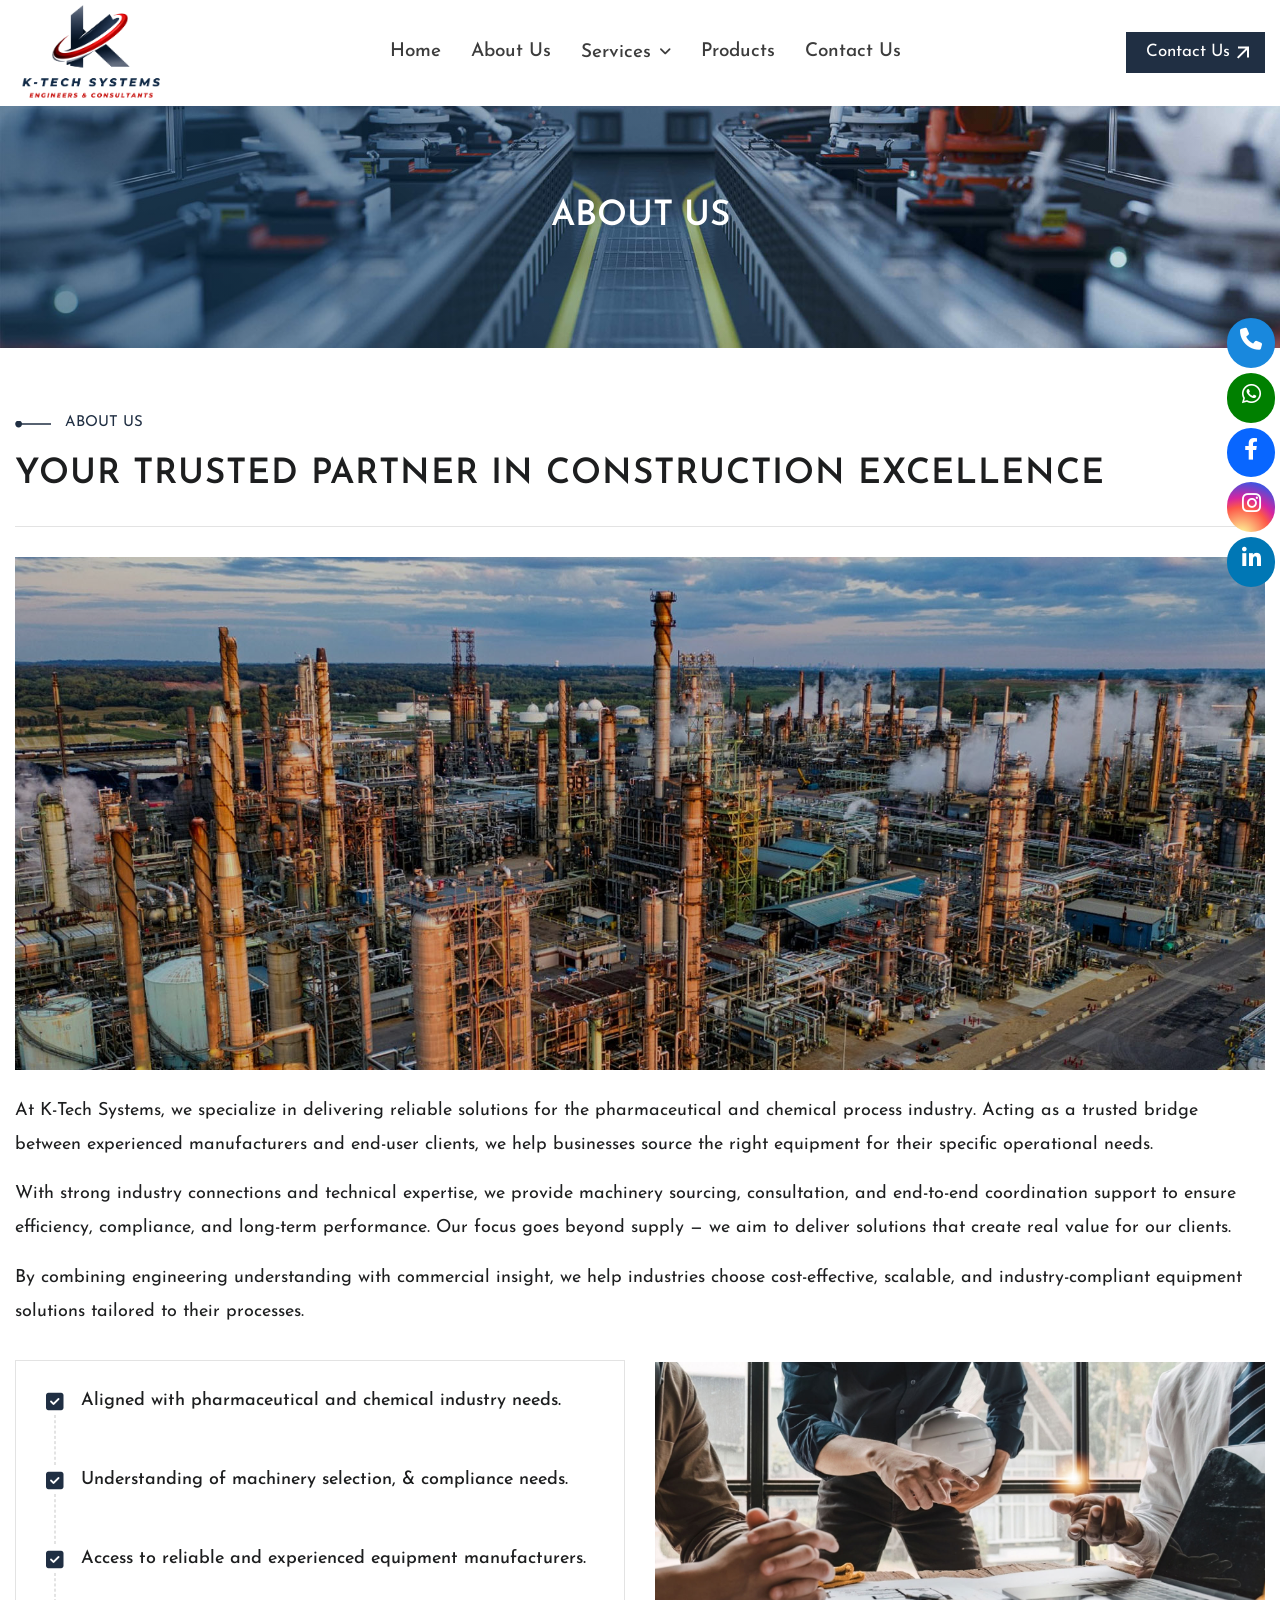
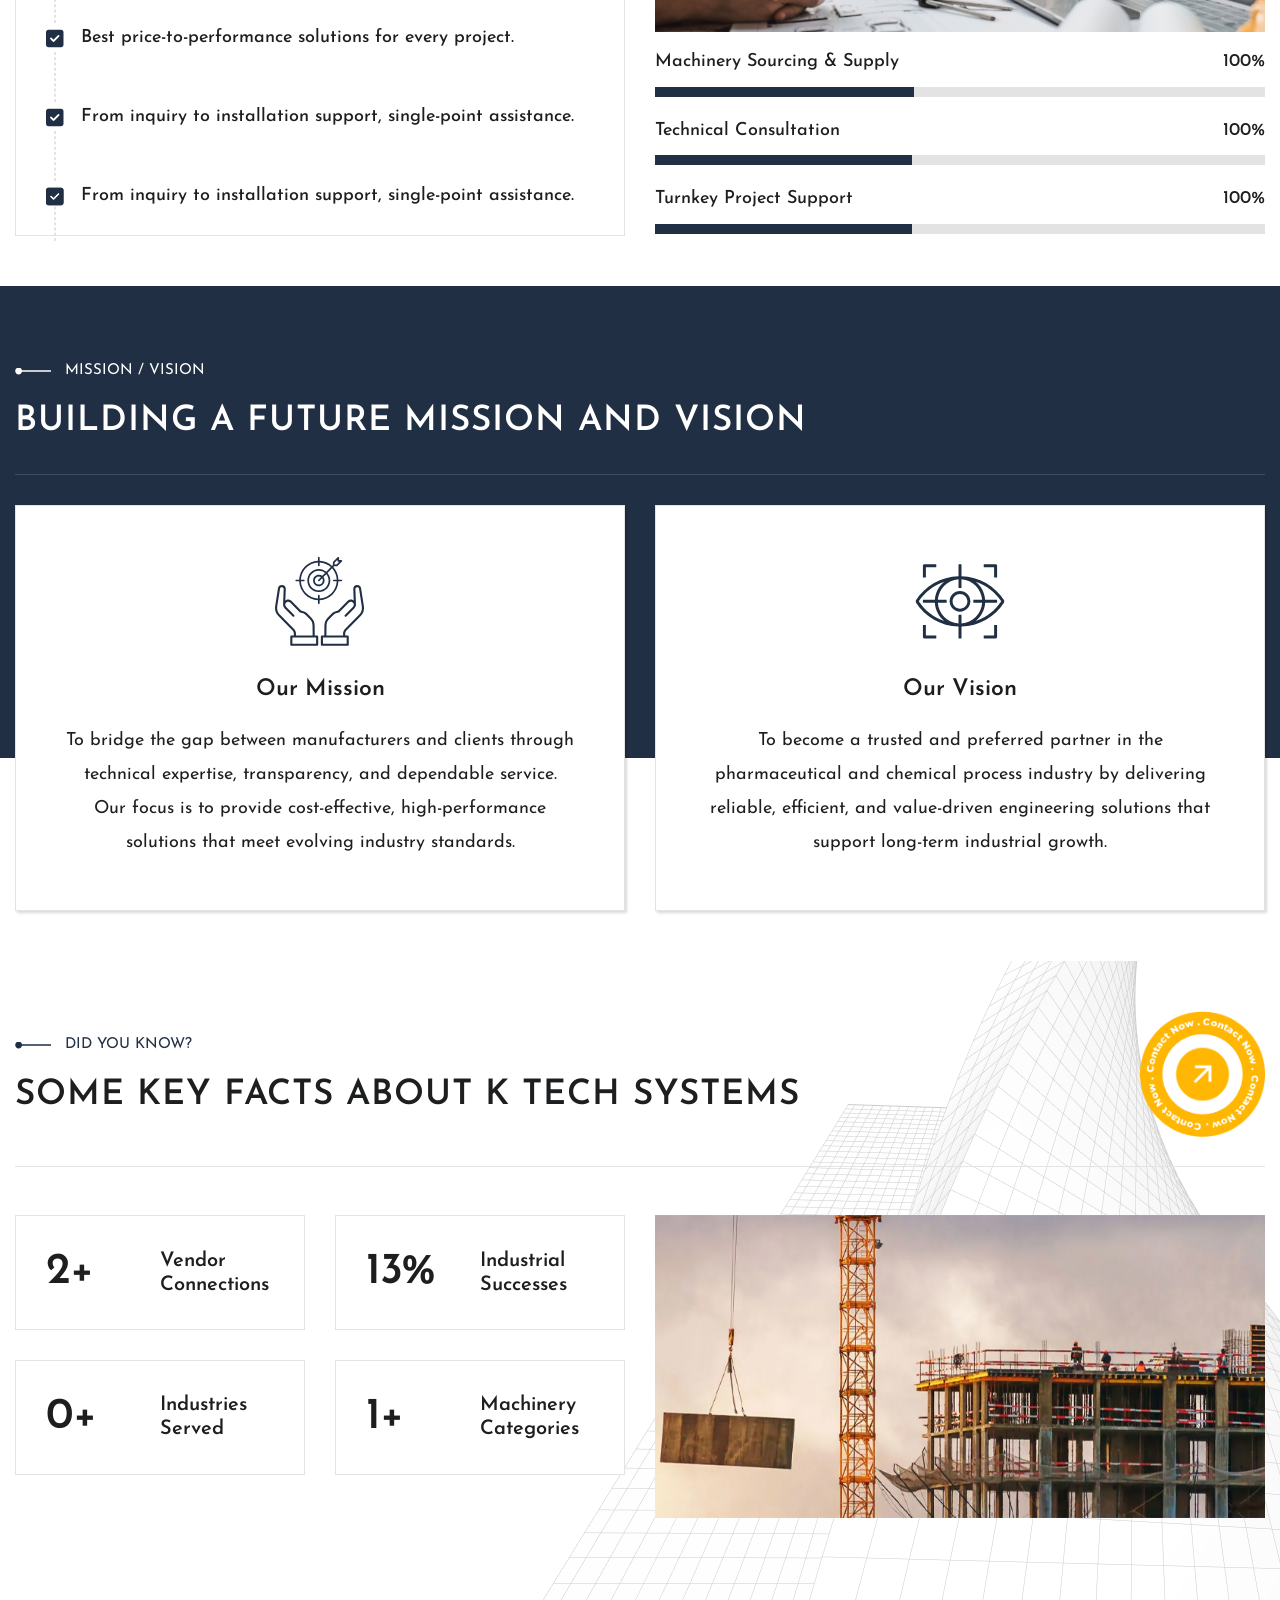
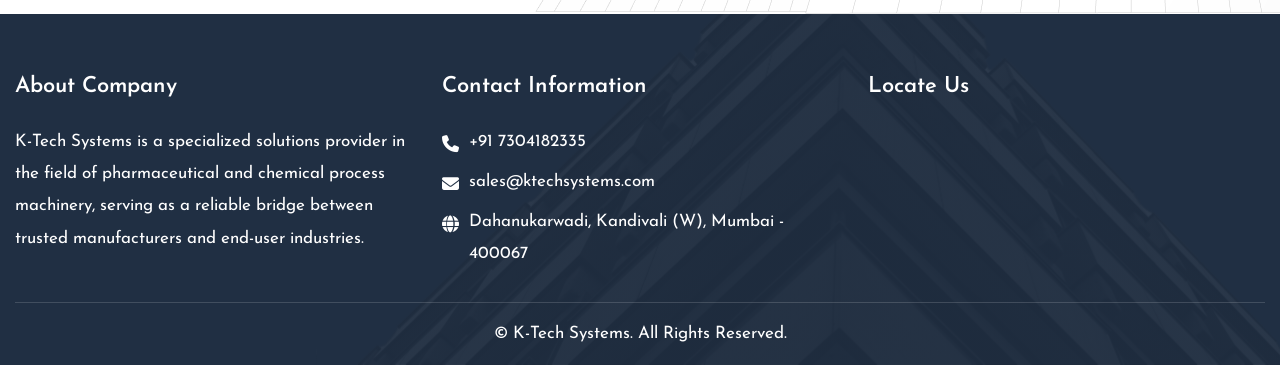
==== about.html @ 429be3d0 "first commit" ====
<!DOCTYPE html>
<html lang="en">

<head>
    <!-- Meta -->
    <meta charset="utf-8">
    <meta http-equiv="X-UA-Compatible" content="IE=edge">
    <meta name="viewport" content="width=device-width, initial-scale=1.0">
    <meta name="description" content="">
    <meta name="keywords" content="">
    <meta name="author" content="Awaiken">
    <!-- Page Title -->
    <title>About - K Tech Systems</title>
    <!-- Favicon Icon -->
    <link rel="shortcut icon" type="image/x-icon" href="images/favicon.png">
    <!-- Google Fonts Css-->
    <link rel="preconnect" href="https://fonts.googleapis.com/">
    <link rel="preconnect" href="https://fonts.gstatic.com/" crossorigin>
    <link
        href="https://fonts.googleapis.com/css2?family=Montserrat:ital,wght@0,100..900;1,100..900&amp;family=Unbounded:wght@200..900&amp;display=swap"
        rel="stylesheet">
    <!-- Bootstrap Css -->
    <link href="css/bootstrap.min.css" rel="stylesheet" media="screen">
    <!-- SlickNav Css -->
    <link href="css/slicknav.min.css" rel="stylesheet">
    <!-- Swiper Css -->
    <link rel="stylesheet" href="css/swiper-bundle.min.css">
    <!-- Font Awesome Icon Css-->
    <link href="css/all.css" rel="stylesheet" media="screen">
    <!-- Animated Css -->
    <link href="css/animate.css" rel="stylesheet">
    <!-- Magnific Popup Core Css File -->
    <link rel="stylesheet" href="css/magnific-popup.css">
    <!-- Mouse Cursor Css File -->
    <link rel="stylesheet" href="css/mousecursor.css">
    <!-- Main Custom Css -->
    <link href="css/custom.css" rel="stylesheet" media="screen">
</head>

<body>



    <!-- Header Start -->
    <header class="main-header">
        <div class="header-sticky">
            <nav class="navbar navbar-expand-lg">
                <div class="container">
                    <!-- Logo Start -->
                    <a class="navbar-brand" href="index.html">
                        <img src="images/logo.png" alt="Logo">
                    </a>
                    <!-- Logo End -->

                    <!-- Main Menu Start -->
                    <div class="collapse navbar-collapse main-menu">
                        <div class="nav-menu-wrapper">
                            <ul class="navbar-nav mr-auto" id="menu">
                                <li class="nav-item "><a class="nav-link" href="index.html">Home</a></li>
                                <li class="nav-item"><a class="nav-link" href="about.html">About Us</a></li>
                                <li class="nav-item submenu"><a class="nav-link" href="#">Services</a>
                                    <ul>
                                        



                                        <li class="nav-item"><a class="nav-link"
                                                href="machinery-sourcing-supply.html">Machinery Sourcing & Supply</a>
                                        </li>
                                        <li class="nav-item"><a class="nav-link"
                                                href="technical-consultant.html">Technical
                                                Consultation</a></li>
                                        <li class="nav-item"><a class="nav-link" href="vendor-coordination.html">Vendor
                                                Coordination</a></li>
                                        <li class="nav-item"><a class="nav-link"
                                                href="turnkey-project-support.html">Turnkey
                                                Project Support</a></li>
                                        <li class="nav-item"><a class="nav-link"
                                                href="after-sales-support.html">After-Sales Support Coordination</a>
                                        </li>
                                        <li class="nav-item"><a class="nav-link"
                                                href="customised-solutions.html">Customized Solutions</a></li>
                                        
                                    

                                    </ul>
                                </li>
                                <li class="nav-item"><a class="nav-link" href="products.html">Products</a></li>
                              
                                <li class="nav-item"><a class="nav-link" href="contact.html">Contact Us</a></li>
                            </ul>
                        </div>
                        <!-- Let’s Start Button Start -->
                        <div class="header-btn d-inline-flex">
                            <a href="contact.html" class="btn-default">contact us</a>
                        </div>
                        <!-- Let’s Start Button End -->
                    </div>
                    <!-- Main Menu End -->
                    <div class="navbar-toggle"></div>
                </div>
            </nav>
            <div class="responsive-menu"></div>
        </div>
    </header>
    <!-- Header End -->

    <!-- Page Header Start -->
    <div class="page-header">
        <div class="container">
            <div class="row">
                <div class="col-lg-12">
                    <!-- Page Header Box Start -->
                    <div class="page-header-box">
                        <h1 class="" data-cursor="-opaque">About Us</h1>

                    </div>
                    <!-- Page Header Box End -->
                </div>
            </div>
        </div>
    </div>
    <!-- Page Header End -->

    <!-- About Us Section Start -->
    <div class="about-us page-about-us">
        <div class="container">
            <div class="row section-row align-items-center">
                <div class="col-lg-12">
                    <!-- Section Title Start -->
                    <div class="section-title">
                        <h3 class="wow fadeInUp">about us</h3>
                        <h2 class="" data-cursor="-opaque">Your Trusted Partner in Construction
                            Excellence</h2>
                    </div>
                    <!-- Section Title End -->
                </div>
            </div>

            <div class="row">
                <div class="col-lg-12">
                    <!-- About Video Image Start -->
                    <div class="about-video-image">
                        <!-- Video Image Start -->
                        <div class="video-image">
                            <a href="" class="popup-video">
                                <figure class="image-anime">
                                    <img src="images/about-page-bg.jpg" alt="">
                                </figure>
                            </a>
                        </div>
                        <!-- Video Image End -->



                    </div>
                    <!-- About Video Image End -->
                </div>
                <div class="col-lg-12">
                    <!-- About Content Start -->
                    <div class="about-content wow fadeInUp pt-4" data-wow-delay="0.25s">
                        <p> At K-Tech Systems, we specialize in delivering reliable solutions for the pharmaceutical and
                            chemical process industry. Acting as a trusted bridge between experienced manufacturers and
                            end-user clients, we help businesses source the right equipment for their specific
                            operational needs.</p>

                        <p> With strong industry connections and technical expertise, we provide machinery sourcing,
                            consultation, and end-to-end coordination support to ensure efficiency, compliance, and
                            long-term performance. Our focus goes beyond supply — we aim to deliver solutions that
                            create real value for our clients. </p>

                        <p>By combining engineering understanding with commercial insight, we help industries choose
                            cost-effective, scalable, and industry-compliant equipment solutions tailored to their
                            processes. </p>
                    </div>
                    <!-- About Content End -->
                </div>


                <div class="col-lg-12 pt-3">

                    <!-- Team Member History Start -->
                    <div class="team-member-history">
                        <div class="row align-items-center">


                            <div class="col-lg-6">
                                <!-- Member History List Start -->
                                <div class="member-history-list wow fadeInUp">
                                    <ul>
                                        <li><span> Aligned with pharmaceutical and chemical industry needs.</li>
                                        <li><span> Understanding of machinery selection, & compliance needs.</li>
                                        <li><span> Access to reliable and experienced equipment manufacturers.</li>
                                        <li><span> Best price-to-performance solutions for every project.</li>
                                        <li><span> From inquiry to installation support, single-point assistance.</li>
                                        <li><span> <li><span> From inquiry to installation support, single-point assistance.</li></li>
                                    </ul>
                                </div>
                                <!-- Member History List End -->
                            </div>

                            <div class="col-lg-6">
                                <!-- Team Membar Skills Start -->
                                <div class="team-member-skills">

                                    <div class="imgcons mb-3">
                                        <img src="images/about-1.jpg" class="img-fluid">
                                    </div>
                                    <!-- Membar Skills Detail Start -->


                                    <!-- Skills Progress Bar Start -->
                                    <div class="skills-progress-bar">
                                        <!-- Skill Item Start -->
                                        <div class="skillbar" data-percent="100%">
                                            <div class="skill-data">
                                                <div class="skill-title">Machinery Sourcing & Supply</div>
                                                <div class="skill-no">100%</div>
                                            </div>
                                            <div class="skill-progress">
                                                <div class="count-bar"></div>
                                            </div>
                                        </div>
                                        <!-- Skill Item End -->
                                    </div>
                                    <!-- Skills Progress Bar End -->

                                    <!-- Skills Progress Bar Start -->
                                    <div class="skills-progress-bar">
                                        <!-- Skill Item Start -->
                                        <div class="skillbar" data-percent="100%">
                                            <div class="skill-data">
                                                <div class="skill-title">Technical Consultation</div>
                                                <div class="skill-no">100%</div>
                                            </div>
                                            <div class="skill-progress">
                                                <div class="count-bar"></div>
                                            </div>
                                        </div>
                                        <!-- Skill Item End -->
                                    </div>
                                    <!-- Skills Progress Bar End -->

                                    <!-- Skills Progress Bar Start -->
                                    <div class="skills-progress-bar">
                                        <!-- Skill Item Start -->
                                        <div class="skillbar" data-percent="100%">
                                            <div class="skill-data">
                                                <div class="skill-title">Turnkey Project Support</div>
                                                <div class="skill-no">100%</div>
                                            </div>
                                            <div class="skill-progress">
                                                <div class="count-bar"></div>
                                            </div>
                                        </div>
                                        <!-- Skill Item End -->
                                    </div>
                                    <!-- Skills Progress Bar End -->
                                </div>
                                <!-- Team Membar Skills Start -->
                            </div>
                        </div>
                    </div>
                    <!-- Team Member History End -->
                </div>


            </div>
        </div>
    </div>
    <!-- About Us Section End -->



    <!-- Mission Vision Start -->
    <div class="mission-vission">
        <div class="container">
            <div class="row section-row align-items-center">
                <div class="col-lg-12">
                    <!-- Section Title Start -->
                    <div class="section-title">
                        <h3 class="wow fadeInUp">mission / vision</h3>
                        <h2 class="text-white" data-cursor="-opaque">Building a Future Mission and Vision</h2>
                    </div>
                    <!-- Section Title End -->
                </div>

                
            </div>

            <div class="row">
                <div class="col-md-6">
                    <!-- Mission Vission Item Start -->
                    <div class="mission-vission-item wow fadeInUp">
                        <!-- Icon box Start -->
                        <div class="icon-box">
                            <img src="images/icon-mission-vision-1.svg" alt="">
                        </div>
                        <!-- Icon box End -->

                        <!-- Mission Vission Content Start -->
                        <div class="mission-vision-content">
                            <h3>our mission</h3>
                            <p>To bridge the gap between manufacturers and clients through technical expertise, transparency, and dependable service.
Our focus is to provide cost-effective, high-performance solutions that meet evolving industry standards.</p>
                        </div>
                        <!-- Mission Vission Content End -->
                    </div>
                    <!-- Mission Vission Item End -->
                </div>

                <div class="col-md-6">
                    <!-- Mission Vission Item Start -->
                    <div class="mission-vission-item wow fadeInUp" data-wow-delay="0.25s">
                        <!-- Icon box Start -->
                        <div class="icon-box">
                            <img src="images/icon-mission-vision-2.svg" alt="">
                        </div>
                        <!-- Icon box End -->

                        <!-- Mission Vission Content Start -->
                        <div class="mission-vision-content">
                            <h3>our vision</h3>
                            <p>To become a trusted and preferred partner in the pharmaceutical and chemical process industry by delivering reliable, efficient, and value-driven engineering solutions that support long-term industrial growth.</p>
                        </div>
                        <!-- Mission Vission Content End -->
                    </div>
                    <!-- Mission Vission Item End -->
                </div>
            </div>
        </div>
    </div>
    <!-- Mission Vision End -->

    <!-- Industry Archivement Section Start -->
    <div class="industry-archivement about-industry-archivement">
        <div class="container">
            <div class="row section-row align-items-center">
                <div class="col-lg-9">
                    <!-- Section Title Start -->
                    <div class="section-title">
                        <h3 class="wow fadeInUp">did you know?</h3>
                        <h2 class="" data-cursor="-opaque">Some Key Facts about K Tech Systems</h2>
                    </div>
                    <!-- Section Title End -->
                </div>

                <div class="col-lg-3">
                    <!-- Industry Contact Circle Start -->
                    <div class="industry-contact-circle">
                        <img src="images/industry-contact-circle-img.png" alt="">
                    </div>
                    <!-- Industry Contact Circle End -->
                </div>
            </div>

            <div class="row mt-5">
                <div class="col-lg-6">
                    <!-- Industry Archivement Box Start -->
                    <div class="industry-archivement-box">
                        <!-- Industry Archivement Item Start -->
                        <div class="industry-archivement-item">
                            <!-- Industry Item Heading Start -->
                            <div class="industry-item-heading">
                                <div class="industry-item-no">
                                    <p>01.</p>
                                </div>
                                <div class="industry-item-title">
                                    <p>Award-Winning Residential</p>
                                </div>
                            </div>
                            <!-- Industry Item Heading End -->

                            <!-- Industry Item Body Start -->
                            <div class="industry-item-body">
                                <div class="industry-item-counter">
                                    <h2><span class="counter">20</span>+</h2>
                                </div>
                                <div class="industry-counter-content">
                                    <h3>Vendor Connections</h3>
                                </div>
                            </div>
                            <!-- Industry Item Body End -->
                        </div>
                        <!-- Industry Archivement Item End -->

                        <!-- Industry Archivement Item Start -->
                        <div class="industry-archivement-item">
                            <!-- Industry Item Heading Start -->
                            <div class="industry-item-heading">
                                <div class="industry-item-no">
                                    <p>02.</p>
                                </div>
                                <div class="industry-item-title">
                                    <p>retail destinations</p>
                                </div>
                            </div>
                            <!-- Industry Item Heading End -->

                            <!-- Industry Item Body Start -->
                            <div class="industry-item-body">
                                <div class="industry-item-counter">
                                    <h2><span class="counter">100</span>%</h2>
                                </div>
                                <div class="industry-counter-content">
                                    <h3>Industrial successes</h3>
                                </div>
                            </div>
                            <!-- Industry Item Body End -->
                        </div>
                        <!-- Industry Archivement Item End -->

                        <!-- Industry Archivement Item Start -->
                        <div class="industry-archivement-item">
                            <!-- Industry Item Heading Start -->
                            <div class="industry-item-heading">
                                <div class="industry-item-no">
                                    <p>03.</p>
                                </div>
                                <div class="industry-item-title">
                                    <p>historic building restorations</p>
                                </div>
                            </div>
                            <!-- Industry Item Heading End -->

                            <!-- Industry Item Body Start -->
                            <div class="industry-item-body">
                                <div class="industry-item-counter">
                                    <h2><span class="counter">5</span>+</h2>
                                </div>
                                <div class="industry-counter-content">
                                    <h3>Industries Served</h3>
                                </div>
                            </div>
                            <!-- Industry Item Body End -->
                        </div>
                        <!-- Industry Archivement Item End -->

                        <!-- Industry Archivement Item Start -->
                        <div class="industry-archivement-item">
                            <!-- Industry Item Heading Start -->
                            <div class="industry-item-heading">
                                <div class="industry-item-no">
                                    <p>04.</p>
                                </div>
                                <div class="industry-item-title">
                                    <p>green building projects</p>
                                </div>
                            </div>
                            <!-- Industry Item Heading End -->

                            <!-- Industry Item Body Start -->
                            <div class="industry-item-body">
                                <div class="industry-item-counter">
                                    <h2><span class="counter">10</span>+</h2>
                                </div>
                                <div class="industry-counter-content">
                                    <h3>Machinery Categories</h3>
                                </div>
                            </div>
                            <!-- Industry Item Body End -->
                        </div>
                        <!-- Industry Archivement Item End -->
                    </div>
                    <!-- Industry Archivement Box End -->
                </div>
                <div class="col-lg-6">
                    <div class="imgcons mb-3">
                        <img src="images/about-3.jpg" class="img-fluid">
                    </div>
                </div>
            </div>
        </div>
    </div>
    <!-- Industry Archivement Section End -->





    <!-- Footer Start -->
    <footer class="main-footer">


        <div class="container">
            <div class="row ">
                <div class="col-lg-4 col-md-6 ">
                    <!-- About Footer Start -->
                    <div class="about-footer footer-links">
                        <!-- Footer Logo Start -->
                        <h3>About Company</h3>

                        <p>
                            K-Tech Systems is a specialized solutions provider in the field of pharmaceutical and
                            chemical process machinery, serving as a reliable bridge between trusted manufacturers and
                            end-user industries.
                        </p>
                        <!-- Footer Logo End -->
                    </div>
                    <!-- About Footer End -->
                </div>




                <div class="col-lg-4 col-md-6 ">
                    <!-- Footer Links Start -->
                    <div class="footer-links footer-contact-info">
                        <h3>Contact Information</h3>
                        <div class="foot-div">
                            <i class="fa-solid fa-phone"></i>

                            <a href="tel: +91 7304182335">
                                <p>+91 7304182335</p>
                            </a>
                        </div>
                        <div class="foot-div">
                            <i class="fa-solid fa-envelope"></i>
                            <a href="mailto:sales@ktechsystems.com">
                                <p>sales@ktechsystems.com</p>
                            </a>

                        </div>
                        <div class="foot-div">
                            <i class="fa-solid fa-globe"></i>
                            <p>Dahanukarwadi, Kandivali (W), Mumbai - 400067 </p>
                        </div>




                    </div>
                    <!-- Footer Links End -->
                </div>
                <div class="col-lg-4 col-md-6 ">
                    <!-- Footer Links Start -->
                    <div class="footer-links">
                        <h3>Locate Us</h3>
                        <iframe
                            src="https://www.google.com/maps/embed?pb=!1m18!1m12!1m3!1d7535.493779055346!2d72.8340817421407!3d19.206254428100983!2m3!1f0!2f0!3f0!3m2!1i1024!2i768!4f13.1!3m3!1m2!1s0x3be7b6cf71461807%3A0xe20089e9211d8161!2sKandivali%2C%20Dahanukar%20Wadi%2C%20Kandivali%20West%2C%20Mumbai%2C%20Maharashtra%20400067!5e0!3m2!1sen!2sin!4v1774791812235!5m2!1sen!2sin"
                            width="100%" height="120" style="border:0;" allowfullscreen="" loading="lazy"
                            referrerpolicy="no-referrer-when-downgrade"></iframe>
                    </div>
                    <!-- Footer Links End -->
                </div>

            </div>

            <!-- Footer Copyright Section Start -->
            <div class="footer-copyright">
                <div class="row align-items-center justify-content-center text-center">
                    <div class="col-lg-12 col-md-12">
                        <!-- Footer Copyright Start -->
                        <div class="footer-copyright-text">
                            <p>© K-Tech Systems. All Rights Reserved.</p>
                        </div>
                        <!-- Footer Copyright End -->
                    </div>


                </div>
            </div>
            <!-- Footer Copyright Section End -->
        </div>
    </footer>
    <!-- Footer End -->

    <ul class="social">
        <li><a href="tel:7304182335" title="Call Now" target="_blank"><i class="fa fa-phone"></i></a></li>
        <li><a href="https://wa.me/+917304182335?text=I'm%20interested%20in%20your" title="WhatsApp" target="_blank"><i
                    class="fa-brands fa-whatsapp"></i></a></li>
        <li><a href="" title="Facebook" target="_blank"><i class="fa-brands fa-facebook-f"></i></li>
        <li><a href="" title="Instagram" target="_blank"><i class="fa-brands fa-instagram"></i></a></li>
        <li><a href="" title="Linkedin" target="_blank"><i class="fa-brands fa-linkedin-in"></i></a></li>
    </ul>

    <!-- Jquery Library File -->
    <script src="js/jquery-3.7.1.min.js"></script>
    <!-- Bootstrap js file -->
    <script src="js/bootstrap.min.js"></script>
    <!-- Validator js file -->
    <script src="js/validator.min.js"></script>
    <!-- SlickNav js file -->
    <script src="js/jquery.slicknav.js"></script>
    <!-- Swiper js file -->
    <script src="js/swiper-bundle.min.js"></script>
    <!-- Counter js file -->
    <script src="js/jquery.waypoints.min.js"></script>
    <script src="js/jquery.counterup.min.js"></script>
    <!-- Magnific js file -->
    <script src="js/jquery.magnific-popup.min.js"></script>
    <!-- SmoothScroll -->
    <script src="js/SmoothScroll.js"></script>
    <!-- Parallax js -->
    <script src="js/parallaxie.js"></script>
    <!-- MagicCursor js file -->
    <script src="js/gsap.min.js"></script>
    <script src="js/magiccursor.js"></script>
    <!-- Text Effect js file -->
    <script src="js/SplitText.js"></script>
    <script src="js/ScrollTrigger.min.js"></script>
    <!-- YTPlayer js File -->
    <script src="js/jquery.mb.YTPlayer.min.js"></script>
    <!-- Wow js file -->
    <script src="js/wow.js"></script>
    <!-- Main Custom js file -->
    <script src="js/function.js"></script>
</body>

</html>
---- css/mousecursor.css ----
/*! normalize.css v7.0.0 | MIT License | github.com/necolas/normalize.css */
.cb-cursor {
	position: fixed;
	top: 0;
	left: 0;
	z-index: 150;
	contain: layout style size;
	pointer-events: none;
	will-change: transform;
	-webkit-transition: opacity 0.3s, color 0.4s;
	-o-transition: opacity 0.3s, color 0.4s;
	-moz-transition: opacity 0.3s, color 0.4s;
	transition: opacity 0.3s, color 0.4s;
}

.cb-cursor:before {
	content: "";
	position: absolute;
	top: -24px;
	left: -24px;
	display: block;
	width: 48px;
	height: 48px;
	-webkit-transform: scale(0);
	-moz-transform: scale(0);
	-ms-transform: scale(0);
	-o-transform: scale(0);
	transform: scale(0);
	-webkit-border-radius: 50%;
	-moz-border-radius: 50%;
	border-radius: 50%;
	-webkit-transition: opacity 0.1s, -webkit-transform 0.3s ease-in-out;
	transition: opacity 0.1s, -webkit-transform 0.3s ease-in-out;
	-o-transition: opacity 0.1s, -o-transform 0.3s ease-in-out;
	-moz-transition: transform 0.3s ease-in-out, opacity 0.1s, -moz-transform 0.3s ease-in-out;
	transition: transform 0.3s ease-in-out, opacity 0.1s;
	transition: transform 0.3s ease-in-out, opacity 0.1s, -webkit-transform 0.3s ease-in-out, -moz-transform 0.3s ease-in-out, -o-transform 0.3s ease-in-out;
}

.cb-cursor-text {
	position: absolute;
	top: -18px;
	left: -18px;
	width: 36px;
	height: 36px;
	display: -webkit-box;
	display: -webkit-flex;
	display: -moz-box;
	display: -ms-flexbox;
	display: flex;
	-webkit-box-align: center;
	-webkit-align-items: center;
	-moz-box-align: center;
	-ms-flex-align: center;
	align-items: center;
	-webkit-box-pack: center;
	-webkit-justify-content: center;
	-moz-box-pack: center;
	-ms-flex-pack: center;
	justify-content: center;
	-webkit-transform: scale(0) rotate(10deg);
	-moz-transform: scale(0) rotate(10deg);
	-ms-transform: scale(0) rotate(10deg);
	-o-transform: scale(0) rotate(10deg);
	transform: scale(0) rotate(10deg);
	opacity: 0;
	color: white;
	font-size: 16px;
	line-height: 20px;
	text-align: center;
	letter-spacing: -0.01em;
	-webkit-transition: opacity 0.4s, -webkit-transform 0.3s;
	transition: opacity 0.4s, -webkit-transform 0.3s;
	-o-transition: opacity 0.4s, -o-transform 0.3s;
	-moz-transition: opacity 0.4s, transform 0.3s, -moz-transform 0.3s;
	transition: opacity 0.4s, transform 0.3s;
	transition: opacity 0.4s, transform 0.3s, -webkit-transform 0.3s, -moz-transform 0.3s, -o-transform 0.3s;
}

@supports (mix-blend-mode: exclusion) {
	.cb-cursor.-exclusion, .cb-cursor.-opaque {
		mix-blend-mode: exclusion;
	}
}

@supports (mix-blend-mode: exclusion) {
	.cb-cursor.-exclusion:before, .cb-cursor.-opaque:before {
		background: white;
	}
}

.cb-cursor.-normal, .cb-cursor.-text {
	mix-blend-mode: normal;
}

.cb-cursor.-normal:before, .cb-cursor.-text:before {
	background: currentColor;
}

.cb-cursor.-inverse {
	color: white;
}

.cb-cursor.-visible:before {
	-webkit-transform: scale(0.2);
	-moz-transform: scale(0.2);
	-ms-transform: scale(0.2);
	-o-transform: scale(0.2);
	transform: scale(0.2);
}

.cb-cursor.-visible.-active:before {
	-webkit-transform: scale(0.23);
	-moz-transform: scale(0.23);
	-ms-transform: scale(0.23);
	-o-transform: scale(0.23);
	transform: scale(0.23);
	-webkit-transition-duration: 0.2s;
	-moz-transition-duration: 0.2s;
	-o-transition-duration: 0.2s;
	transition-duration: 0.2s;
}

.cb-cursor.-pointer:before {
	-webkit-transform: scale(0);
	-moz-transform: scale(0);
	-ms-transform: scale(0);
	-o-transform: scale(0);
	transform: scale(0);
}

.cb-cursor.-text:before {
	background: #000;
	opacity: 0.80;
	backdrop-filter: blur(10);
	-webkit-transform: scale(1.7);
	-moz-transform: scale(1.7);
	-ms-transform: scale(1.7);
	-o-transform: scale(1.7);
	transform: scale(1.7);
}

.cb-cursor.-text .cb-cursor-text {
	opacity: 1;
	-webkit-transform: scale(1);
	-moz-transform: scale(1);
	-ms-transform: scale(1);
	-o-transform: scale(1);
	transform: scale(1);
}

.cb-cursor.-text.-active:before {
	-webkit-transform: scale(1.6);
	-moz-transform: scale(1.6);
	-ms-transform: scale(1.6);
	-o-transform: scale(1.6);
	transform: scale(1.6);
	-webkit-transition-duration: 0.2s;
	-moz-transition-duration: 0.2s;
	-o-transition-duration: 0.2s;
	transition-duration: 0.2s;
}

.cb-cursor.-opaque:before {
	-webkit-transform: scale(1.32);
	-moz-transform: scale(1.32);
	-ms-transform: scale(1.32);
	-o-transform: scale(1.32);
	transform: scale(1.32);
}

.cb-cursor.-opaque.-active:before {
	-webkit-transform: scale(1.2);
	-moz-transform: scale(1.2);
	-ms-transform: scale(1.2);
	-o-transform: scale(1.2);
	transform: scale(1.2);
}

.cb-cursor.-lg:before {
	-webkit-transform: scale(2);
	-moz-transform: scale(2);
	-ms-transform: scale(2);
	-o-transform: scale(2);
	transform: scale(2);
}

.cb-cursor.-hidden:before {
	-webkit-transform: scale(0);
	-moz-transform: scale(0);
	-ms-transform: scale(0);
	-o-transform: scale(0);
	transform: scale(0);
}

.-color-red {
	color: red;
}

.-color-green {
	color: #51c67d;
}

.cb-demo {
	background: #fff;
}

.cb-demo-content {
	display: -webkit-box;
	display: -webkit-flex;
	display: -moz-box;
	display: -ms-flexbox;
	display: flex;
	-webkit-box-align: center;
	-webkit-align-items: center;
	-moz-box-align: center;
	-ms-flex-align: center;
	align-items: center;
	-webkit-box-pack: center;
	-webkit-justify-content: center;
	-moz-box-pack: center;
	-ms-flex-pack: center;
	justify-content: center;
	height: 100vh;
}

.cb-demo-container {
	padding: 0 20px;
}

@media (min-width: 1600px) {
	.cb-demo-container {
		padding: 0 120px;
	}
}

.cb-demo-row {
	display: -webkit-box;
	display: -webkit-flex;
	display: -moz-box;
	display: -ms-flexbox;
	display: flex;
	-webkit-box-pack: center;
	-webkit-justify-content: center;
	-moz-box-pack: center;
	-ms-flex-pack: center;
	justify-content: center;
	text-align: center;
	margin: 30px 0;
}

@media (min-width: 1600px) {
	.cb-demo-row {
		margin: 60px 0;
	}
}

.cb-demo-item {
	position: relative;
	-webkit-box-flex: 1;
	-webkit-flex: 1;
	-moz-box-flex: 1;
	-ms-flex: 1;
	flex: 1;
	padding: 50px 30px;
	margin: 0 20px;
	color: #000;
}

@media (min-width: 1600px) {
	.cb-demo-item {
		padding: 90px 30px;
		margin: 0 30px;
	}
}

.cb-demo-item-title {
	position: relative;
	margin: 0 0 25px 0;
	font-size: 30px;
	font-weight: bold;
}

.cb-demo-item-text {
	position: relative;
	max-width: 70%;
	margin: 0 auto;
	color: rgba(0, 0, 0, 0.5);
	font-size: 16px;
	font-weight: 300;
	line-height: 150%;
}

.cb-demo-item:before {
	content: "";
	display: block;
	position: absolute;
	top: 0;
	left: 0;
	right: 0;
	bottom: 0;
	-webkit-border-radius: 30px;
	-moz-border-radius: 30px;
	border-radius: 30px;
	background: #f8f8f8;
	-webkit-transition: -webkit-box-shadow 0.2s;
	transition: -webkit-box-shadow 0.2s;
	-o-transition: box-shadow 0.2s;
	-moz-transition: box-shadow 0.2s, -moz-box-shadow 0.2s;
	transition: box-shadow 0.2s;
	transition: box-shadow 0.2s, -webkit-box-shadow 0.2s, -moz-box-shadow 0.2s;
}
---- css/custom.css ----
/* ----------------------------------------------------------------------------------------

* ---------------------------------------------------------------------------------------- */
/* INDEX
----------------------------------------------------------------------------------------
01. Global Variables
02. General css
03. Header css
04. Hero css
05. About Us css
06. Our Services css
07. Why Choose Us css
08. Industry Archivement css
09. Our Projects css
10. Our Testimonials css
11. What We Do css
12. Our FAQs css
13. CTA Box css
14. Our Blog css
15. Footer css
16. About us Page css
17. Services Page css
18. Service Single css
19. Blog Archive css
20. Blog Single css
21. Project Page css
22. Project Single css
23. Case Study Page css
24. Case Study Single css
25. Team Page css
26. Team Single css
27. Testimonial Page css
28. Contact Us page css
29. 404 Page css
30. Responsive css
-------------------------------------------------------------------------------------- */

/************************************/
/*** 	 01. Global Variables	  ***/
/************************************/	

:root{
	--primary-color			: #1d1e1f;
	--secondary-color		: #F8F8F8;
	--text-color			: #1d1e1f;
	--accent-color			: #202f43;
	--white-color			: #FFFFFF;
	--divider-color			: #E3E3E3;
	--dark-divider-color	: #FFFFFF26;
	--error-color			: rgb(230, 87, 87);
	--default-font			: 'Josefin Sans', serif;
	--accent-font			: 'Josefin Sans', serif;;
}

/************************************/
/*** 	   02. General css		  ***/
/************************************/

body{
	font-family: var(--default-font);
	font-size: 18px;
	font-weight: 400;
	line-height: 1.6em;
	background-color: var(--white-color);
	color: var(--text-color);
}

p{
	line-height: 1.9em;
	margin-bottom: 1.6em;
}

h1,
h2,
h3,
h4,
h5,
h6{
	margin :0;
	/* font-family: var(--accent-font); */
	font-weight: 600;
	line-height: 1.2em;
	color: var(--primary-color);
}

figure{
	margin: 0;
}

img{
	max-width: 100%;
}

a{
	text-decoration: none;
}

a:hover{
	text-decoration: none;
	outline: 0;
}

a:focus{
	text-decoration: none;
	outline: 0;
}

::-webkit-scrollbar-track{
	background-color: var(--divider-color);
	border-left: 1px solid var(--divider-color);
}
::-webkit-scrollbar{
	width: 7px;
	background-color: var(--divider-color);
}
::-webkit-scrollbar-thumb{
	background: var(--accent-color);
}

html,
body{
	width: 100%;
	overflow-x: clip;
}

.container{
	max-width: 1300px;
}

.container,
.container-fluid,
.container-lg,
.container-md,
.container-sm,
.container-xl,
.container-xxl,
.mfp-container{
    padding-right: 15px;
    padding-left: 15px;
}

.image-anime{
	position: relative;
	overflow: hidden;
}

.image-anime:after{
	content: "";
	position: absolute;
    width: 200%;
    height: 0%;
    left: 50%;
    top: 50%;
    background-color: rgba(255,255,255,.3);
    transform: translate(-50%,-50%) rotate(-45deg);
    z-index: 1;
}

.image-anime:hover:after{
    height: 250%;
    transition: all 600ms linear;
    background-color: transparent;
}

.reveal{
	position: relative;
    display: -webkit-inline-box;
    display: -ms-inline-flexbox;
    display: inline-flex;
    visibility: hidden;
    overflow: hidden;
}

.reveal img{
    height: 100%;
    width: 100%;
    -o-object-fit: cover;
    object-fit: cover;
    -webkit-transform-origin: left;
    transform-origin: left;
}

.row{
    margin-right: -15px;
    margin-left: -15px;
}

.row > *{
	padding-right: 15px;
	padding-left: 15px;
}

.row.no-gutters{
    margin-right: 0px;
    margin-left: 0px;
}

.row.no-gutters > *{
    padding-right: 0px;
    padding-left: 0px;
}

.btn-default{
	display: inline-block;
	font-family: var(--accent-font);
	font-size: 17px;
    /* font-weight: 600; */
    line-height: 1.2em;
    text-transform: capitalize;
    color: var(--white-color);
    background: #202f43;
    border-radius: 0;
    padding: 10px 35px 10px 20px;
	border: none;
	transition: 0.5s ease-in-out;
	position: relative;
	overflow: hidden;
	z-index: 1;
}

.btn-default:hover{
	background: transparent;
}

.btn-default::before{
	content: '';
	position: absolute;
	top: 50%;
	right: -20px;
	bottom: 0;
	background-image: url("../images/arrow-white.svg");
	background-repeat: no-repeat;
	background-position: center center;
	background-size: cover;
	width: 24px;
	height: 24px;
	transform: translate(-30px, -50%);
	transition: 0.4s ease-in-out;
}

.btn-default:hover:before{
    transform: translate(-30px, -50%) rotate(45deg);
}

.btn-default::after{ 
	content: '';
    display: block;
    position: absolute;
	top: 0;
    left: auto;
	right: 0;
    bottom: 0;
	width: 0;
	height: 106%;
    background: var(--primary-color);
	border-radius: 0;
    transition: 0.4s ease-in-out;
	z-index: -1;
}

.btn-default:hover::after{
	width: 100%;
	left: 0;
	right: auto;
}

.btn-default.btn-highlighted{
	background-color: white;
	color: #202f43;
}

.btn-default.btn-highlighted:hover{
	color: var(--primary-color);
}

.btn-default.btn-highlighted:hover:before{
	filter: brightness(0.1) invert(0);
}

.btn-default.btn-highlighted::after{
	background-color: var(--white-color);
}

.btn-default.btn-border{
    background-color: transparent;
    border: 2px solid var(--white-color);
    color: var(--white-color);
    padding: 10px 64px 10px 30px;
}

.btn-default.btn-border:hover{
	border-color: var(--accent-color);
}

.btn-default.btn-border::after{
	background-color: var(--accent-color);
}

.btn-large{
	font-size: 20px;
	padding: 20px 65px 20px 30px;
}

/* .cb-cursor:before{
	background: var(--accent-color);
} */

.preloader{
	position: fixed;
	top: 0;
	left: 0;
	right: 0;
	bottom: 0;
	z-index: 1000;
	background-color: var(--accent-color);
	display: flex;
	align-items: center;
	justify-content: center;
}

.loading-container,
.loading{
	height: 100px;
	position: relative;
	width: 100px;
	border-radius: 100%;
}

.loading-container{
	margin: 40px auto;
}

.loading{
	border: 1px solid transparent;
	border-color: transparent var(--white-color) transparent var(--white-color);
	animation: rotate-loading 1.5s linear 0s infinite normal;
	transform-origin: 50% 50%;
}

.loading-container:hover .loading,
.loading-container .loading{
	transition: all 0.5s ease-in-out;
}

#loading-icon{
	position: absolute;
	top: 50%;
	left: 50%;
	max-width: 66px;
	transform: translate(-50%, -50%);
}

@keyframes rotate-loading{
	0%{
		transform: rotate(0deg);
	}

	100%{
		transform: rotate(360deg);
	}
}

.section-row{
	position: relative;
    margin-bottom: 30px;
    padding-bottom: 30px;
}

.section-row::before{
	content: '';
	display: block;
	position: absolute;
	bottom: 0;
	left: 15px;
	right: 0;
	border-bottom: 1px solid var(--divider-color);
	width: calc(100% - 30px);
}

.section-row .section-title{
	margin-bottom: 0;
}

.section-title-content p{	
	margin: 0;
}

.section-btn{
	text-align: end;
}

.section-title{
	position: relative;
	margin-bottom: 30px;
}

.section-title h3{
	display: inline-block;
    position: relative;
    font-family: var(--accent-font);
    font-size: 15px;
    font-weight: 400;
    line-height: 1.1em;
    text-transform: uppercase;
    color: #202f43;
    padding-left: 50px;
    margin-bottom: 20px;
}

.section-title h3::before{
	content: '';
	position: absolute;
    top: 50%;
    bottom: 0;
    left: 0;
    transform: translateY(-50%);
	background: url("../images/icon-sub-heading.svg") no-repeat;
	background-position: left center;
	background-size: cover;
	width: 36px;
	height: 7px;
}

.section-title h1{
	font-size: 49px;
    /* font-weight: 800; */
    line-height: 1.3em;
    letter-spacing: 0.03em;
    /* text-transform: uppercase; */
    margin-bottom: 0;
    cursor: none;
}

.section-title h2{
	font-size: 35px;
    font-weight: 600;
    line-height: 1.3em;
    letter-spacing: 1px;
    text-transform: uppercase;
    margin-bottom: 0;
    cursor: none;

}

.section-title p{
	margin-top: 25px;
	margin-bottom: 0;
}

.our-scrolling-ticker{
	padding: 30px 0;
}

.scrolling-ticker-box{
	--gap: 20px;
	position: relative;
	display: flex;
	user-select: none;
	gap: var(--gap);
	align-items: center;
}

.scrolling-content{
	flex-shrink: 0;
	display: flex;
	gap: var(--gap);
	min-width: 100%;
	animation: scroll 100s linear infinite;
}

.scrolling-content span{
	display: inline-block;
	font-family: var(--accent-font);
	font-size: 40px;
	font-weight: 600;
	text-transform: uppercase;
	color: var(--primary-color);
	opacity: 15%;
	vertical-align: middle;
}

@keyframes scroll{
	from{
		transform: translateX(0);
	}

	to{
		transform: translateX(calc(-100% - var(--gap)));
	}
}

.help-block.with-errors ul{
	margin: 0;
	text-align: left;
}

.help-block.with-errors ul li{
	color: var(--error-color);
	font-weight: 500;
	font-size: 14px;
}

/************************************/
/**** 	   03. Header css		 ****/
/************************************/

header.main-header{
	position: relative;
	border-bottom: 1px solid var(--dark-divider-color);
	z-index: 100;
	background: #fff;
}

header.main-header .header-sticky{
	position: relative;
	top: 0;
	z-index: 100;
}

header.main-header .header-sticky.hide{
	transform: translateY(-100%);
	transition: transform 0.3s ease-in-out;
	border-radius: 0;
}

header.main-header .header-sticky.active{
	position: fixed;
	top: 0;
	left: 0;
	right: 0;
	border-radius: 0;
    transform: translateY(0);
	background: var(--primary-color);
	border-bottom: 1px solid var(--dark-divider-color);
	backdrop-filter: blur(10px);
}

.navbar{
	position: relative;
	padding: 0px 0;
	align-items: center;
	z-index: 1;
}

.navbar-brand{
	padding: 0;
	margin: 0;
}

.main-menu .nav-menu-wrapper{
	flex: 1;
	text-align: center;
}

.main-menu .nav-menu-wrapper > ul{
	align-items: center;
	display: inline-flex;
}

.main-menu ul li{
	margin: 0 2px;
	position: relative;
}

.main-menu ul li a{
    font-family: var(--accent-font);
    font-size: 19px;
    font-weight: 500;
    padding: 13px !important;
    color: #3c3c3c;
    text-transform: capitalize;
    transition: all 0.3s ease-in-out;
}

.main-menu ul li.submenu > a:after{
	content: '\f107';
	font-family: 'FontAwesome';
	font-weight: 900;
	font-size: 14px;
	margin-left: 8px;
}

.main-menu ul li a:hover,
.main-menu ul li a:focus{
	color: #fa7a01;
}

.main-menu ul ul{
	    visibility: hidden;
    opacity: 0;
    transform: scaleY(0.8);
    transform-origin: top;
    padding: 0;
    margin: 0;
    list-style: none;
    width: 330px;
    border-radius: 0;
    position: absolute;
    left: 0;
    top: 82px;
    background-color: var(--accent-color);
    transition: all 0.3s ease-in-out;
    text-align: left;
}

.main-menu ul li.submenu ul li.submenu > a:after{
	content: '\f105';
	float: right;
}

.main-menu ul li.submenu:first-child ul ul{
    width: 230px;
}

.main-menu ul ul ul{
	left: 100%;
	top: 0;
	text-align: left;
}

.main-menu ul ul li{
	margin: 0;
	padding: 0;
}

.main-menu ul ul li a{
	color: var(--white-color) !important;
	padding: 8px 20px !important;
	transition: all 0.3s ease-in-out;
	font-size: 17px;
}

.main-menu ul li:hover > ul{
	visibility: visible;
	opacity: 1;
	transform: scaleY(1);
    padding: 5px 0;
}

.main-menu ul ul li a:hover,
.main-menu ul ul li a:focus{
	color: var(--primary-color);
	background-color: transparent;
	padding: 8px 20px 8px 23px !important;
}

.main-menu ul li.highlighted-menu{
    display: none;
}

.responsive-menu,
.navbar-toggle{
	display: none;
}

.responsive-menu{
	top: 0;
	position: relative;
}

.slicknav_btn{
	background: var(--accent-color);
	padding: 0;
	display: flex;
	align-items: center;
	justify-content: center;
	width: 38px;
	height: 38px;
	margin: 0;
	border-radius: 0px;
}

.slicknav_icon .slicknav_icon-bar{
	display: block;
	width: 100%;
	height: 3px;
	width: 22px;
	background-color: var(--white-color);
	border-radius: 6px;
	margin: 4px auto !important;
	transition: all 0.1s ease-in-out;
}

.slicknav_icon .slicknav_icon-bar:first-child{
	margin-top: 0 !important;
}

.slicknav_icon .slicknav_icon-bar:last-child{
	margin-bottom: 0 !important;
}

.navbar-toggle a.slicknav_btn.slicknav_open .slicknav_icon span.slicknav_icon-bar:nth-child(1){
    transform: rotate(-45deg) translate(-5px, 5px);
}

.navbar-toggle a.slicknav_btn.slicknav_open .slicknav_icon span.slicknav_icon-bar:nth-child(2){
    opacity: 0;
}

.navbar-toggle a.slicknav_btn.slicknav_open .slicknav_icon span.slicknav_icon-bar:nth-child(3){
    transform: rotate(45deg) translate(-5px, -5px);
}

.slicknav_menu{
	position: absolute;
    width: 100%;
	padding: 0;
	background: var(--accent-color);
	border-radius: 0;
}

.slicknav_menu ul{
	margin: 5px 0;
}

.slicknav_menu ul ul{
	margin: 0;
}

.slicknav_nav .slicknav_row,
.slicknav_nav li a{
	position: relative;
	font-family: var(--accent-font);
	font-size: 16px;
	font-weight: 400;
	text-transform: capitalize;
	padding: 10px 20px;
	color: var(--white-color);
	line-height: normal;
	margin: 0;
	border-radius: 0 !important;
	transition: all 0.3s ease-in-out;
}

.slicknav_nav a:hover,
.slicknav_nav a:focus,
.slicknav_nav .slicknav_row:hover{
	background-color: transparent;
	color: var(--primary-color);
}

.slicknav_menu ul ul li a{
    padding: 10px 20px 10px 30px;
}

.slicknav_arrow{
	font-size: 0 !important;
}

.slicknav_arrow:after{
	content: '\f107';
	font-family: 'FontAwesome';
	font-weight: 900;
	font-size: 12px;
	margin-left: 8px;
	color: var(--white-color);
	position: absolute;
	right: 15px;
    top: 15px;
	transition: all 0.3s ease-out;
}

.slicknav_open > a .slicknav_arrow:after{
    transform: rotate(-180deg);
	color: var(--primary-color);
}

/************************************/
/***        04. Hero css	      ***/
/************************************/

.hero{
	position: relative;
	background: url('../images/hero-bg.jpg');
	background-repeat: no-repeat;
	background-position: center center;
	background-size: cover;
	overflow: hidden;
	min-height: 100vh;
	padding: 230px 0 315px;
	margin-top: -99px;
}

.hero::before{
    content: '';
    display: block;
    position: absolute;
    top: 0;
    bottom: 0;
    left: 0;
    right: 0;
    background: linear-gradient(270deg, rgba(12, 55, 90, 0) 0%, rgb(9 6 31 / 60%) 87.5%);
    width: 100%;
    height: 100%;
    z-index: 1;
}

.hero.hero-video .hero-bg-video{
	position: absolute;
	top: 0;
	right: 0;
	left: 0;
	bottom: 0;
	width: 100%;
	height: 100%;
}

.hero.hero-video .hero-bg-video video{
	width: 100%;
	height: 100%;
	object-fit: cover;
}

.hero.hero-slider-layout{
	background: none;
	padding: 0;
}

.hero.hero-slider-layout .hero-slide{
	position: relative;
    padding: 230px 0 315px;
	min-height: 100vh;
}

.hero.hero-slider-layout .hero-slide::before{
	content: '';
	display: block;
	position: absolute;
	top: 0;
	bottom: 0;
	left: 0;
	right: 0;
	background: linear-gradient(270deg, rgba(12, 55, 90, 0) 0%, rgba(12, 55, 90, 0.6) 87.5%);
	width: 100%;
	height: 100%;
	z-index: 1;
}

.hero.hero-slider-layout .hero-slide .hero-slider-image{
	position: absolute;
	top: 0;
	right: 0;
	left: 0;
	bottom: 0;
}

.hero.hero-slider-layout .hero-slide .hero-slider-image img{
	width: 100%;
	height: 100%;
	object-fit: cover;
}

.hero.hero-slider-layout .hero-pagination{
	position: absolute;
    bottom: 125px;
	text-align: left;
	padding-left: calc((100vw - 1300px) / 2);
	z-index: 2;
}

.hero.hero-slider-layout .hero-pagination .swiper-pagination-bullet{
    width: 12px;
    height: 12px;
    background: var(--white-color);
    opacity: 1;
    transition: all 0.3s ease-in-out;
    margin: 0 5px;
}

.hero.hero-slider-layout .hero-pagination .swiper-pagination-bullet-active{
    background-color: var(--accent-color);
}

.hero-content{
	position: relative;
	width: 100%;
	max-width: 1025px;
	z-index: 2;
}

.hero-content .section-title{
	margin-bottom: 50px;
}

.hero-content .section-title h1{
	color: var(--white-color);
}

.hero-content-body .btn-default.btn-border{
	/* margin-left: 45px; */
}

.our-client{
	position: absolute;
	bottom: -2px;
	right: 0;
	background-color: var(--white-color);
	width: 100%;
	max-width: 750px;
	padding: 40px;
	z-index: 2;
	display: none;
}

.our-client .container{
	max-width: 750px;
	margin-left: 0;
}

.our-client-image{
	display: flex;
}

.our-client-image figure{
	margin-left: -18px;
	border-radius: 50%;
	overflow: hidden;
}

.our-client-image figure:first-child{
	margin-left: 0;
}

.our-client-image figure::after{
	z-index: 0;
}

.our-client-image img{
	max-width: 58px;
	border: 2px solid var(--secondary-color);
	border-radius: 50%;
}

.our-client-counter h2{
	font-size: 60px;
	font-weight: 800;
	letter-spacing: -0.03em;
}

.our-client-content{
	max-width: 155px;
}

.our-client-content p{
	margin: 0;
}

/************************************/
/***       05. About Us css	      ***/
/************************************/

.about-us{
	    /* background-image: linear-gradient(180deg, var(--secondary-color) 70%, var(--white-color) 30%); */
		padding: 60px 0 50px;
}

.about-content{
	width: 100%;
	/* max-width: 636px; */
}

.about-content p{
	margin: 0;
}

.about-list ul{
	list-style: none;
	padding: 0;
	margin: 0;
}

.about-list ul li{
    position: relative;
	font-size: 18px;
    font-weight: 500;
    color: var(--primary-color);
    text-transform: capitalize;
    padding-left: 35px;
	margin-bottom: 18px;
}

.about-list ul li:last-child{
	margin-bottom: 0;
}

.about-list ul li:before{
    content: '\f14a';
    font-family: 'Font Awesome 6 Free';
    font-weight: 900;
    font-size: 24px;
    color: var(--accent-color);
    display: inline-block;
    line-height: normal;
    position: absolute;
    top: 2px;
    left: 0;
}

.about-video-image{
	position: relative;
    overflow: hidden;
    z-index: 1;
    cursor: none;
    margin-top: 0px;
}

.about-video-image .video-image img{
	width: 100%;
	filter: brightness(80%);
	aspect-ratio: 1/0.41;
	object-fit: cover;
	transition: all 0.5s ease-in-out;
}

.about-video-image:hover .video-image img{
    transform: scale(1.1);
}

.about-video-image .video-image a{
	cursor: none;
	position: relative;
	z-index: 1;
}

.video-play-button{
    position: absolute;
    top: 50%;
    left: 50%;
    z-index: 2;
    transform: translate(-50%, -50%);
}

.video-play-button a{
	position: relative;
	background-color: var(--accent-color);
	border-radius: 100%;
	width: 80px;
	height: 80px;
	display: flex;
	align-items: center;
	justify-content: center;
	cursor: none;
}

.video-play-button a:before{
	content: '';
	position: absolute;
	top: -30%;
	left: -30%;
	width: 160%;
	height: 160%;
	border: 50px solid var(--divider-color);
	border-radius: 50%;
	transform: scale(0.6);
	z-index: -1;
	animation: border-zooming 1.2s infinite linear;
}

.video-play-button a:after{
	content: '';
	position: absolute;
	top: -30%;
	left: -30%;
	width: 160%;
	height: 160%;
	border: 50px solid var(--divider-color);
	border-radius: 50%;
	transform: scale(0.6);
	z-index: -1;
	animation: border-zooming 1.2s infinite linear;
	animation-delay: .3s;
}

@keyframes border-zooming{
	100%{
		transform: scale(1);
		opacity: 0;
	}
}

.video-play-button a i{
	font-size: 28px;
	color: var(--white-color);
}

/************************************/
/***     06. Our Services css	  ***/
/************************************/

.our-services{
	padding: 50px 0 70px;
}

.service-item{
	position: relative;
	border: 1px solid var(--divider-color);
	padding: 50px 40px;
	height: calc(100% - 30px);
	margin-bottom: 30px;
	overflow: hidden;
	transition: all 0.4s ease-in-out;
}

.service-item:before{
    content: '';
    position: absolute;
    top: 100%;
    right: 0;
    left: 0;
    background-color: var(--accent-color);
    transition: all 0.4s ease-in-out;
    height: 100%;
    width: 100%;
    z-index: 0;
	opacity: 0;
}

.service-item:hover:before{
    top: 0;
	border-radius: 0;
	opacity: 1;
}

.service-item .icon-box{
	position: relative;
	margin-bottom: 40px;
	z-index: 1;
}

.service-item .icon-box img{
	max-width: 60px;
	transition: all 0.5s ease-in-out;
}

.service-item:hover .icon-box img{
	filter: brightness(0) invert(1);
}

.service-content{
	position: relative;
	margin-bottom: 40px;
	z-index: 1;
}

.service-content h3{
	font-size: 20px;
	font-weight: 600;
	text-transform: capitalize;
	margin-bottom: 30px;
	transition: all 0.3s ease-in-out;
}

.service-item:hover .service-content h3{
	color: var(--white-color);
}

.service-content p{
	margin: 0;
	transition: all 0.3s ease-in-out;
}

.service-item:hover .service-content p{
	color: var(--white-color);
}

.service-btn a{
	position: relative;
	display: inline-block;
	font-family: var(--accent-font);
	font-size: 18px;
	font-weight: 500;
	text-transform: capitalize;
	color: var(--accent-color);
	padding-right: 35px;
	transition: all 0.3s ease-in-out;
}

.service-item:hover .service-btn a{
	color: var(--white-color);
}

.service-btn a::before{
	content: '';
	position: absolute;
	top: 50%;
	bottom: 0;
	right: 0;
	transform: translateY(-50%);
	background: url('../images/arrow-yellow.svg') no-repeat;
	background-position: right center;
	background-size: auto;
	width: 24px;
	height: 24px;
	transition: all 0.3s ease-in-out;
}

.service-item:hover .service-btn a::before{
	filter: brightness(0) invert(1);
}

.service-btn a:hover:before{
	transform: translateY(-50%) rotate(45deg);
}

/************************************/
/***     07. Why Choose Us css	  ***/
/************************************/

.why-choose-us{
	background-color: var(--secondary-color);
	padding:50px 0 40px 0px;
}

.why-choose-us .our-scrolling-ticker{
	margin-top: 100px;
}

.why-choose-image{
	margin-right: 30px;
}

.why-choose-image figure{
	display: block;
}

.why-choose-image img{
	width: 100%;
	/* aspect-ratio: 1 / 0.94; */
	object-fit: cover;
}

.why-choose-item{
    border-bottom: 1px solid var(--divider-color);
    margin-bottom: 20px;
    padding-bottom: 15px;
}

.why-choose-item:last-child{
	border-bottom: none;
	margin-bottom: 0;
	padding-bottom: 0;
}

.why-choose-item h3{
    font-size: 20px;
    font-weight: 600;
    text-transform: capitalize;
    margin-bottom: 10px;
}

.why-choose-item h3 span{
	color: #e61512;
}

.why-choose-item p{
	margin: 0;
}

/************************************/
/*** 08. Industry Archivement css ***/
/************************************/

.industry-archivement{
	background: url('../images/industry-archivement-bg.png') no-repeat;
	background-position: right bottom;
	background-size: auto;
	padding: 100px 0;
}

.industry-contact-circle{
	text-align: right;
}

.industry-contact-circle img{
	max-width: 125px;
	animation: industryrotate 30s infinite linear;
}

@keyframes industryrotate{
	from{
		transform: rotate(0deg);
	  }
	to{
		transform: rotate(360deg);
	}
}

.industry-archivement-box{
	display: flex;
	flex-wrap: wrap;
	gap: 30px;
}

.industry-archivement-item{
	position: relative;
	width: calc(50% - 15px);
	background-color: var(--white-color);
	border: 1px solid var(--divider-color);
	padding: 30px;
	overflow: hidden;
    transition: all 0.4s ease-in-out;
}

.industry-archivement-item:before{
    content: '';
    position: absolute;
    top: 100%;
    right: 0;
    left: 0;
    background-color: var(--accent-color);
    transition: all 0.4s ease-in-out;
    height: 100%;
    width: 100%;
    z-index: 0;
    opacity: 0;
}

.industry-archivement-item:hover:before{
    top: 0;
    opacity: 1;
}

.industry-item-heading{
    position: relative;
    display: none;
    align-items: center;
    justify-content: space-between;
    border-bottom: 1px solid var(--divider-color);
    margin-bottom: 40px;
    padding-bottom: 20px;
    z-index: 1;
    transition: all 0.4s ease-in-out;
}

.industry-archivement-item:hover .industry-item-heading{
	border-color: var(--dark-divider-color);
}

.industry-item-no{
	margin-right: 20px;
}

.industry-item-no p{
	font-size: 18px;
	font-weight: 700;
	color: var(--accent-color);
	margin: 0;
	transition: all 0.4s ease-in-out;
}

.industry-archivement-item:hover .industry-item-no p{
	color: var(--white-color);
}

.industry-item-title p{
	text-transform: capitalize;
	margin: 0;
	transition: all 0.4s ease-in-out;
}

.industry-archivement-item:hover .industry-item-title p{
	color: var(--primary-color);
}

.industry-item-body{
	position: relative;
	display: flex;
	align-items: center;
	justify-content: space-between;
	z-index: 1;
}

.industry-item-counter{
	width: 50%;
}

.industry-item-counter h2{
	font-size: 44px;
	letter-spacing: -0.03em;
}

.industry-counter-content{
	width: 50%;
}

.industry-counter-content h3{
	font-size: 20px;
	font-weight: 600;
	text-transform: capitalize;
}

/************************************/
/***     09. Our Projects css     ***/
/************************************/

.our-project{
    background: linear-gradient(180deg, var(--accent-color) 70%, var(--white-color) 30%);
    padding: 70px 0 50px;
}

.our-project .section-row::before{
	border-color: var(--dark-divider-color);
}

.our-project .section-row .section-title h3{
	color: var(--white-color);
}

.our-project .section-row .section-title h3::before{
	filter: brightness(0) invert(1);
}

.project-item{
	position: relative;
	overflow: hidden;
	margin-bottom: 30px;
}

.project-image a{
	display: block;
	position: relative;
	overflow: hidden;
	cursor: none;
}

.project-image a::before{
    content: '';
    position: absolute;
    top: 0;
    bottom: 0;
    left: 0;
    right: 0;
    background: linear-gradient(180deg, rgba(0, 0, 0, 0) 5.73%, rgba(0, 0, 0, 0.8) 100%);
    width: 100%;
    height: 100%;
    z-index: 1;
}

.project-image img{
	width: 100%;
	aspect-ratio: 1 / 0.67;
	object-fit: cover;
	transition: all 0.4s ease-in-out;
}

.project-item:hover .project-image img{
	transform: scale(1.1);
}

.project-content{
    position: absolute;
    left: 30px;
    right: 30px;
    bottom: 20px;
    width: 100%;
    max-width: 350px;
    z-index: 2;
}

.project-content h3{
	font-size: 20px;
	font-weight: 600;
	text-transform: capitalize;
	color: var(--white-color);
	margin-bottom: 10px;
}

.project-content p{
	color: var(--white-color);
	margin: 0;
	display: none;
}

.project-btn{
	position: absolute;
	top: 30px;
	right: 30px;
	z-index: 2;
}

.project-btn a{
	background-color: var(--accent-color);
	width: 50px;
	height: 50px;
	display: flex;
	align-items: center;
	justify-content: center;
}

.project-btn a img{
	max-width: 24px;
	transition: all 0.3s ease-in-out;
}

.project-item:hover .project-btn a img{
	transform: rotate(45deg);
}

/************************************/
/***   10. Our Testimonials css   ***/
/************************************/

.our-testimonials{
	background: url('../images/testimonial-bg.png') no-repeat;
	background-position: right bottom;
	background-size: auto;
	padding: 50px 0 70px;
}

.testimonial-counter-box{
	display: flex;
	flex-wrap: wrap;
	justify-content: end;
}

.testimonial-counter-rating{
	width: 100%;
	display: flex;
	justify-content: end;
	align-items: center;
	margin-bottom: 10px;
}

.testimonial-counter{
	margin-right: 10px;
}

.testimonial-counter h3{
	font-size: 40px;
}

.testimonial-rating ul{
	list-style: none;
	padding: 0;
	margin: 0;
}

.testimonial-rating ul li{
	display: inline-block;
}

.testimonial-rating ul li i{
	font-size: 16px;
	color: var(--accent-color);
}

.testimonial-counter-content{
	width: 100%;
	text-align: end;
}

.testimonial-counter-content p{
	text-transform: capitalize;
	margin: 0;
}

.testimonial-header{
	margin-bottom: 40px;
}

.testimonial-content p{
	font-size: 20px;
	margin: 0;
}

.author-content h3{
	font-size: 20px;
	font-weight: 600;
	text-transform: capitalize;
	margin-bottom: 10px;
}

.author-content p{
	text-transform: capitalize;
	margin: 0;
}

.testimonial-slider .swiper-pagination{
	position: relative;
	margin-top: 30px;
	text-align: left;
	display: none;
}

.testimonial-slider .swiper-pagination .swiper-pagination-bullet{
    width: 12px;
    height: 12px;
    background: var(--text-color);
    opacity: 1;
    transition: all 0.3s ease-in-out;
    margin: 0 5px;
}

.testimonial-slider .swiper-pagination .swiper-pagination-bullet-active{
    background-color: var(--accent-color);
}

/************************************/
/***      11. What We Do css      ***/
/************************************/

.what-we-do{
	position: relative;
	background: linear-gradient(90deg, var(--accent-color) 60%, var(--white-color) 40%);
	padding: 0px 0 40px;
}

.what-we-do .container-fluid{
	padding: 0;
}

.what-we-content{
	height: 100%;
	padding: 80px 70px 0px 60px;
}

.what-we-content .section-title{
	/* border-bottom: 1px solid var(--dark-divider-color);
	padding-bottom: 40px; */
}

.what-we-content .section-title h3{
	color: var(--white-color);
}

.what-we-content .section-title h3::before{
	filter: brightness(0) invert(1);
}

.what-we-content .section-title p{
	color: #ededed;
}

.what-we-image{
	height: 100%;
	margin-top: -45px;
}

.what-we-image figure img,
.what-we-image figure{
	width: 100%;
	height: 100%;
	aspect-ratio: 1 / 0.86;
	object-fit: cover;
}

.what-we-body{
	display: flex;
	flex-wrap: wrap;
	align-items: center;
	gap: 30px;
	margin-bottom: 40px;
}

.what-we-item{
	width: calc(50% - 15px);
}

.what-we-item .icon-box{
	margin-bottom: 20px;
}

.what-we-item .icon-box img{
	max-width: 60px;
}

.what-we-item-content h3{
	font-size: 21px;
    font-weight: 600;
    text-transform: capitalize;
    margin-bottom: 10px;
    color: whitesmoke;
}

.what-we-item-content p{
	color: white;
    margin: 0;
}

/************************************/
/***      12. Our FAQs css        ***/
/************************************/

.our-faqs{
    background: url(../images/our-faqs-bg.png) no-repeat;
    background-position: left bottom;
    background-size: auto;
    padding: 80px 0 90px;
}

.our-faqs-content{
	position: sticky;
	top: 20px;
}

.our-faqs-content .section-btn{
	text-align: left;
}

.our-faq-section .accordion-item{
	margin-bottom: 15px;
    padding: 0;
	border: 1px solid var(--divider-color);
	transition: all 0.3s ease-in-out;
	overflow: hidden;
}

.our-faq-section .accordion-item:last-child{
	margin-bottom: 0;
}

.our-faq-section .accordion-header .accordion-button{
	font-size: 18px;
	font-weight: 600;
	line-height: 1.2em;
	background-color: var(--primary-color);
	color: var(--white-color);
	padding: 20px 50px 20px 20px;
	transition: all 0.3s ease-in-out;
}

.our-faq-section .accordion-button:not(.collapsed){
   background-color: #202f43;
   color: var(--white-color);
   border-bottom: 1px solid var(--dark-divider-color);
}

.our-faq-section .accordion-header .accordion-button.collapsed{
	background-color: var(--white-color);
	color: var(--primary-color);
}

.our-faq-section .accordion-item .accordion-button::after,
.our-faq-section .accordion-item .accordion-button.collapsed::after{
	content: '';
	font-family: "Font Awesome 6 Free";
	position: absolute;
	right: 20px;
	top: 50%;
	bottom: auto;
	transform: translate(0px, -50%) rotate(45deg);
	display: flex;
	align-items: center;
	justify-content: center;
	background: url('../images/icon-plus.svg') no-repeat;
	background-position: center center;
	background-size: cover;
	width: 24px;
	height: 24px;
	color: var(--white-color);
	transition: all 0.3s ease-in-out;
}

.our-faq-section .accordion-item .accordion-button.collapsed::after{
	transform: translate(0px, -50%);
}

.our-faq-section .accordion-item .accordion-body{
    background-color: #202f43;
    padding: 15px 20px;
}

.our-faq-section .accordion-item .accordion-body p{
    color: var(--white-color);
	margin: 0;
	font-size: 16px;
}

/************************************/
/***      13. CTA Box css         ***/
/************************************/

.cta-box{
    position: relative;
    background: #202f43 url(../images/cta-box-bg.svg) no-repeat;
    background-position: left center;
    background-size: auto;
    padding: 50px 0 0;
}

.cta-box-content .section-title p,
.cta-box-content .section-title h2{
	color: var(--white-color);
}

.cta-box-content .section-btn{
	position: relative;
	text-align: left;
}

.cta-box-content .section-btn::before{
	content: '';
    position: absolute;
    top: 0;
    bottom: 0;
    right: 50%;
    transform: translate(50%, 0px);
    background: url('../images/arrow-btn-left.svg') no-repeat;
    background-position: right center;
    background-size: 100% auto;
    width: 98px;
    height: 61px;
    animation: ctaarrowmove 3s infinite linear alternate;
}

@keyframes ctaarrowmove{
	50%{
		right: 45%;
	}
}

.cta-box-content .section-btn .btn-default{
    border: 1px solid #fff;
    padding: 17px 30px 17px 20px;
}

.cta-box-content .section-btn .btn-default:hover{
	border-color: var(--white-color);
}

.cta-experience-circle{
	position: absolute;
	top: 0;
	left: 80px;
	transform: translateY(-50%);
	display: none;
}

.cta-experience-circle img{
	max-width: 140px;
	animation: experiencerotate 30s infinite linear;
}

@keyframes experiencerotate{
	from{
		transform: rotate(0deg);
	  }
	to{
		transform: rotate(360deg);
	}
}

/************************************/
/***      14. Our Blog css        ***/
/************************************/

.our-blog{
	padding: 100px 0 70px;
}

.blog-item{
	height: calc(100% - 30px);
	margin-bottom: 30px;
}

.post-featured-image{
	margin-bottom: 30px;
}

.post-featured-image a{
	cursor: none;
	display: block;
	overflow: hidden;
}

.post-featured-image img{
	width: 100%;
	aspect-ratio: 1 / 0.71;
	object-fit: cover;
	transition: all 0.5s ease-in-out;
}

.blog-item:hover .post-featured-image img{
	transform: scale(1.1);
}
.post-item-content{
	margin-bottom: 20px;
}

.post-item-content h3{
	font-size: 20px;
	font-weight: 600;
	margin-bottom: 20px;
}

.post-item-content h3 a{
	color: inherit;
}

.post-item-content p{
	margin: 0;
}

.post-readmore-btn a{
	position: relative;
	font-family: var(--accent-font);
	font-size: 18px;
	font-weight: 500;
	text-transform: capitalize;
	color: var(--accent-color);
	transition: all 0.3s ease-in-out;
	padding-right: 30px;
}

.post-readmore-btn a::before{
	content: '';
    position: absolute;
    top: 50%;
    right: 0;
    width: 24px;
    height: 24px;
    background-image: url('../images/arrow-yellow.svg');
    background-repeat: no-repeat;
    background-position: center center;
    background-size: cover;
    transform: translate(0px, -50%);
    transition: all 0.4s ease-in-out;
}

.post-readmore-btn a:hover:before{
	transform: translate(0px, -50%) rotate(45deg);
	filter: brightness(0) invert(0);
}

.post-readmore-btn a:hover{
	color: var(--primary-color);
}

/************************************/
/***      15. Our Footer css      ***/
/************************************/

.main-footer{
	background: #202f43 url('../images/footer-bg.svg') no-repeat;
	background-position: right bottom;
	background-size: auto;
	padding: 60px 0 0;
}

.main-footer .our-scrolling-ticker{
	margin-bottom: 100px;
}

.main-footer .scrolling-content span{
	color: var(--white-color);
	opacity: 6%;
}

.footer-links h3{
	    font-size: 22px;
    font-weight: 600;
    text-transform: capitalize;
    color: #ffffff;
    margin-bottom: 25px;
}

.footer-links.footer-contact-info p{
	color: var(--white-color);
	margin-bottom: 25px;
}

.footer-links.footer-contact-info p:last-child{
	margin-bottom: 0;
}

.footer-links ul{
	margin: 0;
	padding: 0;
	list-style: none;
}

.footer-links ul li{
	text-transform: capitalize;
	margin-bottom: 10px;
}

.footer-links ul li:last-child{
	margin-bottom: 0;
}

.footer-links ul li a{
	color: var(--white-color);
	transition: all 0.3s ease-in-out;
}

.footer-links ul li:hover a{
	color: var(--accent-color);
}

.footer-logo img{
	max-width: 180px;
}

.footer-copyright{
	border-top: 1px solid var(--dark-divider-color);
	padding: 15px 0;
	margin-top: 20px;
}

.footer-copyright-text p{
	color: var(--white-color);
	margin: 0;
}

.footer-privacy-policy ul{
	list-style: none;
	margin: 0;
	padding: 0;
	text-align: end;
}

.footer-privacy-policy ul li{
	position: relative;
	display: inline-block;
	padding: 0 25px 0 20px;
}

.footer-privacy-policy ul li::before{
	content: '/';
	position: absolute;
	right: 0;
	bottom: 0;
	top: 0;
	color: var(--white-color);
}

.footer-privacy-policy ul li:first-child{
	padding-left: 0;
}

.footer-privacy-policy ul li:last-child{
	padding-right: 0;
}

.footer-privacy-policy ul li:last-child:before{
	display: none;
}

.footer-privacy-policy ul li a{
	color: var(--white-color);
	text-transform: capitalize;
	transition: all 0.3s ease-in-out;
}

.footer-privacy-policy ul li:hover a{
	color: var(--accent-color);
}

/************************************/
/***      16. About Us Page css	  ***/
/************************************/

.page-header{
	background: linear-gradient(270.02deg, rgba(12, 55, 90, 0) 0.02%, rgba(12, 55, 90, 0.5) 84.99%), url(../images/page-header-bg.jpg);
    background-repeat: no-repeat;
    background-position: center center;
    background-size: cover;
    padding: 200px 0 110px;
    margin-top: -110px;
}

.page-header-box{
	text-align: center;
}

.page-header-box h1{
	display: inline-block;
    font-size: 35px;
    font-weight: 600;
    /* letter-spacing: -0.03em; */
    text-transform: uppercase;
    color: var(--white-color);
    /* margin-bottom: 20px; */
    cursor: none;
}

.page-header-box ol{
	margin: 0;
	padding: 0;
	justify-content: center;
}

.page-header-box ol li.breadcrumb-item{
	font-size: 20px;
	font-weight: 600;
	text-transform: capitalize;
	color: var(--white-color);
}

.page-header-box ol li.breadcrumb-item a{
    color: inherit;
}

.page-header-box ol li.breadcrumb-item.active{
	color: var(--accent-color);
}

.page-header-box ol .breadcrumb-item+.breadcrumb-item::before{
    color: var(--white-color);
}

.our-expertise{
    padding: 50px 0 70px;
}

.our-expertise-content .section-btn{
    text-align: left;
}

.our-expertise-img figure{
	display: block;
}

.our-expertise-img img{
    width: 100%;
    aspect-ratio: 1 / 0.51;
}

.expertise-box{
	margin-top: 80px;
}

.expertise-item{
    height: calc(100% - 30px);
    margin-bottom: 30px;
}

.expertise-header{
    border-bottom: 1px solid var(--divider-color);
    padding-bottom: 30px;
    margin-bottom: 30px;
}

.expertise-header h2{
    font-size: 44px;
    letter-spacing: -0.03em;
    color: var(--accent-color);
    margin-bottom: 15px;
}

.expertise-header h3{
    font-size: 20px;
    text-transform: capitalize;
}

.expertise-body p:last-child{
    margin-bottom: 0;
}

.mission-vission{
	background: linear-gradient(180deg, var(--accent-color) 70%, var(--white-color) 30%);
    padding: 70px 0 20px;
}

.mission-vission .section-row .section-title h3{
    color: var(--white-color);
}

.mission-vission .section-row .section-title h3::before{
    filter: brightness(0) invert(1);
}

.mission-vission .section-row::before{
    border-color: var(--dark-divider-color);
}

.mission-vission-item{
    border: 1px solid var(--divider-color);
    background-color: var(--white-color);
    padding: 50px;
    margin-bottom: 30px;
    height: calc(100% - 30px);
    text-align: center;
    box-shadow: rgba(0, 0, 0, 0.15) 1.95px 1.95px 2.6px;
}

.mission-vission-item .icon-box{
    margin-bottom: 30px;
}

.mission-vission-item .icon-box img{
    max-width: 90px;
}

.mission-vision-content h3{
	font-size: 23px;
    font-weight: 600;
    text-transform: capitalize;
    margin-bottom: 20px;
}

.mission-vision-content p{
    margin-bottom: 0;
}

.industry-archivement.about-industry-archivement{
	padding: 50px 0 80px;
}

.our-team{
	background: linear-gradient(180deg, var(--accent-color) 55%, var(--white-color) 45%);
    padding: 70px 0 50px;
}

.our-team .section-row::before{
    border-color: var(--dark-divider-color);
}

.our-team .section-row .section-title h3{
    color: var(--white-color);
}

.our-team .section-row .section-title h3::before{
    filter: brightness(0) invert(1);
} 

.team-member-item{
    position: relative;
    margin-bottom: 30px;
    height: calc(100% - 30px);
    overflow: hidden;
}

.team-image a{
	display: block;
	cursor: none;
}

.team-image figure{
	position: relative;
}

.team-image figure::before{
    content: '';
    position: absolute;
    top: 0;
    bottom: 0;
    left: 0;
    right: 0;
    width: 100%;
    height: 100%;
    background: linear-gradient(180deg, transparent 72.98%, rgba(0, 0, 0, 0.7) 100%);
    z-index: 1;
}

.team-image img{
	width: 100%;
    aspect-ratio: 1 / 1.42;
    object-fit: cover;
    transition: all 0.4s ease-in-out;
}

.team-member-item:hover img{
    transform: scale(1.1);
}

.team-content{
    position: absolute;
    bottom: 30px;
    left: 30px;
    z-index: 1;
}

.team-content h3{
    font-size: 20px;
    font-weight: 600;
    text-transform: capitalize;
    color: var(--white-color);
    margin-bottom: 10px;
}

.team-content p{
    color: var(--white-color);
    margin-bottom: 0;
}

.team-social-list{
	position: absolute;
	top: 30px;
	right: 30px;
	z-index: 1;
}

.team-social-link{
	margin-bottom: 10px;
	opacity: 1;
	visibility: visible;
	transition: all 0.6s ease-in-out;
}

.team-member-item:hover .team-social-link{
	opacity: 0;
	visibility: hidden;
}

.team-social-list .team-social-icon ul{
	list-style: none;
	padding: 0;
	margin: 0;
}

.team-social-list .team-social-icon ul li{
	margin-bottom: 10px;
}

.team-social-list .team-social-icon ul li:last-child{
	margin-bottom: 0px;
}

.team-social-list .team-social-icon a,
.team-social-list .team-social-link a{
	background: var(--white-color);
	width: 40px;
	height: 40px;
	display: flex;
	align-items: center;
	justify-content: center;
	transition: all 0.3s ease-in-out;
}

.team-social-list .team-social-icon a:hover,
.team-social-list .team-social-link a:hover{
	background: var(--accent-color);
}

.team-social-list .team-social-icon a i,
.team-social-list .team-social-link a i{
	font-size: 18px;
	color: var(--accent-color);
	transition: all 0.3s ease-in-out;
}

.team-social-list .team-social-icon a:hover i,
.team-social-list .team-social-link a:hover i{
	color: var(--white-color);
}

.team-social-list .team-social-icon{
	margin: 0;
	transform: translateY(0px);
	opacity: 0;
	transition: all 0.4s ease-out;
}

.team-member-item:hover .team-social-list .team-social-icon{
	transform: translateY(-50px);
	opacity: 1;
}

.our-faqs.about-faqs{
	padding: 70px 0;
}

/************************************/
/***      17. Service Page css	  ***/
/************************************/

.page-service{
	padding: 100px 0 70px;
}

.our-testimonials.service-testimonial{
	padding: 100px 0 150px;
}

/************************************/
/***     18. Service Single css	  ***/
/************************************/

.page-service-single{
    padding: 80px 0;
}

.service-single-content{
    margin-right: 30px;
}

.service-single-slider{
    margin-bottom: 30px;
}

.service-single-slider .swiper-slide img{
    width: 100%;
    aspect-ratio: 1 / 0.66;
    object-fit: cover;
}

.service-single-slider .service-pagination{
    position: absolute;
    bottom: 20px;
    text-align: center;
    z-index: 1;
}

.service-single-slider .service-pagination .swiper-pagination-bullet{
    height: 12px;
    width: 12px;
    background: var(--white-color);
    opacity: 1;
    margin: 0 8px;
}

.service-single-slider .service-pagination .swiper-pagination-bullet-active{
    position: relative;
    background-color: var(--accent-color);
}

.service-single-slider .service-pagination .swiper-pagination-bullet-active:before{
    content: '';
    position: absolute;
    top: 50%;
    left: 50%;
    transform: translate(-50%, -50%);
    border: 1px solid var(--accent-color);
    height: 24px;
    width: 24px;
    border-radius: 50%;
}

.service-entry{
    margin-bottom: 50px;
}

.service-entry p{
    margin-bottom: 20px;
}

.service-entry p:last-child{
    margin-bottom: 0px;
}

.service-entry h2{
	font-size: 27px;
    /* letter-spacing: -0.03em; */
    text-transform: capitalize;
    margin-bottom: 1px;
}

.service-entry-box{
	padding: 20px 0;
    margin: 30px 0;
    border-top: 1px solid var(--divider-color);
    border-bottom: 1px solid var(--divider-color);
    display: flex;
    flex-wrap: wrap;
    gap: 30px;
}

.service-entry-item{
    width: calc(50% - 15px);
}

.service-entry-item .icon-box{
    margin-bottom: 20px;
}

.service-entry-item .icon-box img{
    max-width: 50px;
}

.service-entry-item-content h3{
    font-size: 20px;
    text-transform: capitalize;
    margin-bottom: 10px;
}

.service-entry-item-content p{
    color: var(--primary-color);
}

.service-entry-list{
    margin-bottom: 40px;
}

.service-entry-list ul{
    list-style: none;
    padding: 0;
    margin: 0;
}

.service-entry-list ul li{
    position: relative;
    font-size: 18px;
    /* font-weight: 500; */
    color: var(--primary-color);
    /* text-transform: capitalize; */
    padding-left: 35px;
    margin-bottom: 25px;
}

.service-entry-list ul li:last-child{
    margin-bottom: 0;
}

.service-entry-list ul li:before{
	content: '\f14a';
    font-family: 'Font Awesome 6 Free';
    position: absolute;
    display: inline-block;
    top: 0;
    left: 0;
    font-size: 24px;
    font-weight: 900;
    line-height: normal;
    color: var(--accent-color);
}

.service-benefit-title{
    margin-bottom: 30px;
}

.service-benefits-box{
    display: flex;
    flex-wrap: wrap;
    gap: 30px;
}

.service-benefits-box .service-benefits-item{
    width: calc(50%  - 15px);
}

.service-benefits-no{
    margin-bottom: 20px;
}

.service-benefits-no h3{
    font-size: 20px;
    color: var(--accent-color);
}

.service-benefits-content h3{
    font-size: 20px;
    text-transform: capitalize;
    margin-bottom: 20px;
}

.our-faq-section.service-faq-section .section-title h2{
	font-size: 40px;
}

.service-sidebar{
    position: sticky;
    top: 20px;
}

.service-catagery-list{
    border: 1px solid var(--divider-color);
    margin-bottom: 40px;
}

.service-catagery-list h3{
	font-size: 20px;
    font-weight: 600;
	text-transform: capitalize;
	background-color: var(--accent-color);
	color: var(--white-color);
    padding: 25px 40px;
}

.service-catagery-list ul{
    list-style: none;
    margin: 0;
    padding: 30px;
}

.service-catagery-list ul li{
    position: relative;
    background-color: var(--white-color);
    border-bottom: 1px solid var(--divider-color);
    padding-bottom: 20px;
    margin-bottom: 20px;
    transition: all 0.3s ease-in-out;
}

.service-catagery-list ul li:last-child{
    margin: 0;
    padding: 0;
    border: none;
}

.service-catagery-list ul li::before{
    content: '';
    position: absolute;
    top: 0;
    right: 0;
    background: url('../images/arrow-yellow.svg') no-repeat;
    background-position: right center;
    background-size: auto;
    width: 24px;
    height: 24px;
    transition: all 0.3s ease-in-out;
}

.service-catagery-list ul li:hover::before{
    transform: rotate(45deg);
    filter: brightness(0) invert(0);
}

.service-catagery-list ul li a{
    position: relative;
    display: block;
    color: var(--text-color);
    text-transform: capitalize;
    transition: all 0.3s ease-in-out;
}

.service-catagery-list ul li:hover a{
    color: var(--accent-color);
}

.sidebar-cta-content{
	       background-color: #f5f5f5;
    text-align: center;
    padding: 20px 40px;
}

.sidebar-cta-header{
    border-bottom: 1px solid var(--dark-divider-color);
    margin-bottom: 15px;
    padding-bottom: 10px;
}

.sidebar-cta-header .icon-box{
    margin-bottom: 20px;
}

.sidebar-cta-header .icon-box img{
    max-width: 200px;
}

.sidebar-cta-header p{
    color: var(--white-color);
	font-weight: 500;
    margin-bottom: 0;
}

.sidebar-cta-body h3{
	font-size: 20px;
    font-weight: 600;
    color: var(--white-color);
    margin-bottom: 20px;
}

.sidebar-cta-body p{
    color: var(--white-color);
    margin-bottom: 30px;
}

.sidebar-cta-body p:last-child{
    margin-bottom: 0;
}

.sidebar-cta-btn a{
	display: block;
    width: 100%;
    font-family: var(--accent-font);
    background-color: var(--accent-color);
    color: var(--white-color);
    font-size: 20px;
    /* font-weight: 600; */
    text-transform: capitalize;
    text-align: center;
    padding: 20px;
    transition: all 0.3s ease-in-out;
}

/************************************/
/***     19. Blog Archive css	  ***/
/************************************/

.page-blog{
    padding: 100px 0;
}

.page-blog .blog-item{
    height: calc(100% - 40px);
    margin-bottom: 40px;
}

.page-blog .blog-item .post-featured-image img{
	aspect-ratio: 1 / 0.9;
}

.page-pagination{
    margin-top: 20px;
    text-align: center;
}

.page-pagination ul{
    justify-content: center;
    padding: 0;
    margin: 0;
}

.page-pagination ul li a,
.page-pagination ul li span{
    display: flex;
    text-decoration: none;
    justify-content: center;
    align-items: center;
    background: var(--secondary-color);
    color: var(--primary-color);
	border-radius: 0;
    width: 40px;
    height: 40px;
    margin: 0 5px;
    font-weight: 700;
	line-height: 1em;
    transition: all 0.3s ease-in-out;
}

.page-pagination ul li.active a, 
.page-pagination ul li a:hover{
    background: var(--accent-color);
}

/************************************/
/***     20.  Blog Single css	  ***/
/************************************/

.page-single-post{
	padding: 100px 0;
}

.post-image{
	position: relative;
	margin-bottom: 30px;
}

.post-image figure{
	display: block;
}

.post-image figure,
.post-image img{
	aspect-ratio: 1 / 0.50;
	object-fit: cover;
}

.post-content{
	width: 100%;
	max-width: 1100px;
	margin: 0 auto;
}

.post-entry{
	border-bottom: 1px solid var(--divider-color);
	padding-bottom: 30px;
    margin-bottom: 30px;
}

.post-entry:after{
    content: '';
    display: block;
    clear: both;
}

.post-entry a{
    color: var(--accent-color);
}

.post-entry h1,
.post-entry h2,
.post-entry h3,
.post-entry h4,
.post-entry h5,
.post-entry h6{
	margin: 0 0 0.6em;
}

.post-entry h1 span,
.post-entry h2 span{
	font-weight: 400;
}

.post-entry h1{
	font-size: 60px;
}

.post-entry h2{
	font-size: 40px;
}

.post-entry h3{
	font-size: 40px;
}

.post-entry h4{
	font-size: 30px;
}

.post-entry h5{
	font-size: 24px;
}

.post-entry h6{
	font-size: 18px;
}

.post-entry p{
	margin-bottom: 20px;
}

.post-entry p:last-child{
	margin-bottom: 0;
}

.post-entry p strong{
	color: var(--primary-color);
	font-size: 18px;
	font-weight: 600;
}

.post-entry ol{
    margin: 0 0 30px;
}

.post-entry ol li{
    margin-bottom: 20px;
    font-size: 18px;
    font-weight: 600;
    color: var(--text-color);
}

.post-entry ul{
	padding: 0;
	margin: 20px 0 20px;
	padding-left: 20px;
}

.post-entry ul li{
	font-size: 18px;
    font-weight: 500;
    color: var(--primary-color);
    position: relative;
    margin-bottom: 15px;
}

.post-entry ul li:last-child{
	margin-bottom: 0;
}

.post-entry ul ul,
.post-entry ul ol,
.post-entry ol ol,
.post-entry ol ul{
    margin-top: 20px;
    margin-bottom: 0;
}

.post-entry ul ul li:last-child,
.post-entry ul ol li:last-child,
.post-entry ol ol li:last-child,
.post-entry ol ul li:last-child{
    margin-bottom: 0;
}

.post-entry blockquote{
	background: var(--secondary-color) url(../images/icon-blockquote.svg) no-repeat;
	background-position: 35px 30px;
    background-size: 58px;
    padding: 30px 30px 30px 100px;
    margin-bottom: 30px;
}

.post-entry blockquote p{
	font-family: var(--accent-font);
	font-size: 20px;
	font-weight: 600;
	line-height: 1.4em;
	color: var(--primary-color);
}

.post-entry blockquote p:last-child{
	margin-bottom: 0;
}

.tag-links{
	font-family: var(--accent-font);
	font-size: 24px;
	font-weight: 600;
	color: var(--primary-color);
	display: inline-flex;
	align-items: center;
	flex-wrap: wrap;
	gap: 10px;
}

.post-tags .tag-links a{
    display: inline-block;
    font-size: 16px;
    font-weight: 600;
    text-transform: capitalize;
    background-color: var(--accent-color);
    color: var(--white-color);
    padding: 10px 20px;
	transition: all 0.3s ease-in-out;
}

.post-tags .tag-links a:hover{
	background: var(--primary-color);
}

.post-social-sharing{
    text-align: right;
}

.post-social-sharing ul{
    list-style: none;
    padding: 0;
    margin: 0;
}

.post-social-sharing ul li{
    display: inline-block;
    margin-right: 10px;
}

.post-social-sharing ul li:last-child{
	margin-right: 0;
}

.post-social-sharing ul li a{
    display: flex;
    align-items: center;
    justify-content: center;
    text-align: center;
	background-color: var(--accent-color);
    color: var(--white-color);
    width: 38px;
    height: 38px;
    transition: all 0.3s ease-in-out;
}

.post-social-sharing ul li:hover a{
	background-color: var(--primary-color);
}

.post-social-sharing ul li a i{
    font-size: 18px;
    color: inherit;
}

/************************************/
/***     21.  Project Page css	  ***/
/************************************/

.page-project{
    padding: 75px 0 60px;
}

.page-project .project-item{
    height: calc(100% - 40px);
    margin-bottom: 40px;
}

.page-project .project-image img{
    aspect-ratio: 1 / 0.96;
}

/************************************/
/***     22. Project Single css	  ***/
/************************************/

.page-project-single{
    padding: 100px 0;
}

.project-single-image{
    margin-bottom: 30px;
}

.project-single-image figure{
	position: relative;
	display: block;
}

.project-single-image figure::before{
    content: '';
    position: absolute;
    top: 0;
    left: 0;
    bottom: 0;
    right: 0;
    width: 100%;
    height: 100%;
    background: linear-gradient(180deg, rgba(0, 0, 0, 0) 71.47%, rgba(0, 0, 0, 0.3) 100%);
    z-index: 1;
}

.project-single-image img{
    width: 100%;
    object-fit: cover;
    aspect-ratio: 1 / 0.66;
}

.project-entry{
    margin-bottom: 50px;
}

.project-entry p{
    margin-bottom: 20px;
}

.project-entry h2{
    font-size: 40px;
    letter-spacing: -0.03em;
    text-transform: capitalize;
    margin-bottom: 20px;
}

.project-image-list{
	margin-top: 40px;
}

.project-entry-list ul{
    margin: 0;
    padding: 0;
    list-style: none;
}

.project-entry-list ul li{
    position: relative;
    font-size: 18px;
    font-weight: 500;
    color: var(--primary-color);
    text-transform: capitalize;
    padding-left: 35px;
    margin-bottom: 25px;
}

.project-entry-list ul li:last-child{
    margin-bottom: 0;
}

.project-entry-list ul li:before{
    content: '\f14a';
    font-family: 'Font Awesome 6 Free';
    font-weight: 900;
    font-size: 24px;
    color: var(--accent-color);
    display: inline-block;
    line-height: normal;
    position: absolute;
    top: 50%;
    left: 0;
    transform: translateY(-50%);
}

.project-video-image{
    position: relative;
}

.project-entry-image a{
	display: block;
    cursor: none;
}

.project-entry-image img{
    width: 100%;
    object-fit: cover;
    aspect-ratio: 1 / 0.46;
    filter: brightness(80%);
}

.project-video-image .video-play-button a{
    width: 50px;
    height: 50px;
}

.project-video-image .video-play-button a::before,
.project-video-image .video-play-button a::after{
    top: -50%;
    left: -50%;
}

.project-video-image .video-play-button a i{
    font-size: 20px;
}

.project-sidebar{
    margin-left: 30px;
    position: sticky;
    top: 30px;
}

.project-deatil-box{
    border: 1px solid var(--divider-color);
    margin-bottom: 60px;
}

.project-deatil-list{
    padding: 40px;
}

.project-deatil-box h2{
    font-size: 20px;
    font-weight: 600;
    text-transform: capitalize;
    background-color: var(--accent-color);
	color: var(--white-color);
    padding: 24px 40px;
}

.project-deatil-item{
    border-bottom: 1px solid var(--divider-color);
    margin-bottom: 20px;
    padding-bottom: 20px;
}

.project-deatil-item:last-child{
    margin-bottom: 0;
    padding-bottom: 0;
    border-bottom: none;
}

.project-deatil-item h3{
    font-family: var(--default-font);
    font-size: 18px;
    font-weight: 500;
    text-transform: capitalize;
}

.project-deatil-item p{
    margin-bottom: 0;
    text-transform: capitalize;
}

.project-single-faq .section-title{
    margin-bottom: 30px;
}

/************************************/
/***     23. Case Study Page css  ***/
/************************************/

.page-case-study{
    padding: 100px 0 60px;
}

.case-study-item{
    height: calc(100% - 40px);
    margin-bottom: 40px;
}

.case-study-image{
	position: relative;
    margin-bottom: 30px;
	overflow: hidden;  
}

.case-study-image::before{
    content: '';
    position: absolute;
    top: 0;
    left: 0;
    right: 0;
    height: 100%;
    width: 100%;
    background-color: var(--primary-color);
    opacity: 0;
    transition: all 0.4s ease-in-out;
	z-index: 1;
}

.case-study-item:hover .case-study-image::before{
    opacity: 30%;
}

.case-study-image figure img{
    width: 100%;
    object-fit: cover;
    aspect-ratio: 1 / 0.91;
	transition: all 0.4s ease-in-out;
}

.case-study-item:hover .case-study-image figure img{
	transform: scale(1.1);
}

.case-study-btn{
    position: absolute;
    top: 50%;
    left: 50%;
    transform: translate(-50%, 0);
    opacity: 0;
    visibility: hidden;
    transition: all 0.4s ease-in-out;
    z-index: 1;
}

.case-study-item:hover .case-study-btn{
    transform: translate(-50%, -50%);
    opacity: 1;
    visibility: visible;
}

.case-study-btn a{
    background-color: var(--accent-color);
    height: 50px;
    width: 50px;
    display: flex;
    justify-content: center;
    align-items: center;
	transition: all 0.3s ease-in-out;
}

.case-study-btn a:hover{
	background-color: var(--primary-color);
}

.case-study-btn a img{
	transition: all 0.3s ease-in-out;
}

.case-study-btn a:hover img{
	transform: rotate(45deg);
}

.case-study-content h3{
    font-size: 20px;
    font-weight: 600;
    text-transform: capitalize;
}

.case-study-content h3 a{
    color: inherit;
}

/************************************/
/***   24. Case Study Single css  ***/
/************************************/

.page-case-study-single{
    padding: 100px 0;
}

.case-study-featured-image{
    margin-bottom: 30px;
}

.case-study-featured-image figure{
	position: relative;
	display: block;
}

.case-study-featured-image figure::before{
    content: '';
    position: absolute;
    top: 0;
    left: 0;
    bottom: 0;
    right: 0;
    width: 100%;
    height: 100%;
    background: linear-gradient(180deg, rgba(0, 0, 0, 0) 71.47%, rgba(0, 0, 0, 0.3) 100%);
    z-index: 1;
}

.case-study-featured-image img{
    width: 100%;
    object-fit: cover;
    aspect-ratio: 1 / 0.66;
}

.case-study-entry p{
    margin-bottom: 20px;
}

.case-study-entry p:last-child{
    margin-bottom: 0;
}

.case-study-entry h2{
    font-size: 40px;
    letter-spacing: -0.03em;
    text-transform: uppercase;
    margin-bottom: 20px;
}

.case-study-challenge-box{
    margin-bottom: 40px;
}

.case-study-challenge-image figure{
	display: block;
}

.case-study-challenge-image img{
    width: 100%;
    object-fit: cover;
    aspect-ratio: 1 / 0.6;
}

.case-study-entry ul{
    margin: 0;
    padding: 0;
    list-style: none;
    margin-bottom: 40px;
}

.case-study-entry ul li{
    position: relative;
    font-size: 18px;
    font-weight: 500;
    color: var(--primary-color);
    text-transform: capitalize;
    padding-left: 35px;
    margin-bottom: 25px;
}

.case-study-entry ul li:last-child{
    margin-bottom: 0;
}

.case-study-entry ul li:before{
    content: '\f14a';
    font-family: 'Font Awesome 6 Free';
    font-size: 24px;
    font-weight: 900;
    color: var(--accent-color);
    display: inline-block;
    line-height: normal;
    position: absolute;
    top: 50%;
    left: 0;
    transform: translateY(-50%);
}

.case-study-video-image{
	position: relative;
	overflow: hidden;
    margin-bottom: 20px;
	z-index: 1;
	cursor: none;
}

.case-study-video-image .video-image img{
	width: 100%;
	aspect-ratio: 1 / 0.49;
	object-fit: cover;
	filter: brightness(80%);
	transition: all 0.5s ease-in-out;
}

.case-study-video-image:hover .video-image img{
    transform: scale(1.1);
}

.case-study-video-image .video-image a{
	cursor: none;
	position: relative;
	z-index: 1;
}

.case-study-video-image .video-play-button a{
    width: 70px;
    height: 70px;
}

.case-study-sidebar{
    margin-left: 30px;
    position: sticky;
    top: 30px;
}

.case-study-detail-box{
    border: 1px solid var(--divider-color);
    padding: 40px;
    margin-bottom: 60px;
}

.case-study-box-item{
    border-bottom: 1px solid var(--divider-color);
    margin-bottom: 30px;
    padding-bottom: 30px;
    display: flex;
    align-items: center;
    gap: 10px;
}

.case-study-box-item:last-child{
    margin-bottom: 0;
    padding-bottom: 0;
    border-bottom: none;
}

.case-study-item-content{
    width: calc(85% - 5px);
}

.case-study-item-content h3{
    font-family: var(--default-font);
    font-size: 18px;
    font-weight: 500;
    text-transform: capitalize;
}

.case-study-item-content p{
    margin-bottom: 0;
    text-transform: capitalize;
}

.case-study-box-item .icon-box{
    width: calc(15% - 5px);
    text-align: end;
}

.case-study-box-item .icon-box i{
    font-size: 24px;
    color: var(--accent-color);
}

/************************************/
/***   	25. Team Page css		  ***/
/************************************/

.page-team{
	padding: 100px 0 70px;
}

.page-team .team-image img{
	aspect-ratio: 1 / 1.24;
}

/************************************/
/***   	26. Team Single css		  ***/
/************************************/

.page-team-single{
    padding: 100px 0;
}

.team-member-info-box{
    margin-bottom: 60px;
}

.team-member-image{
    margin-right: 30px;
}

.team-member-image figure{
    display: block;
}

.team-member-image img{
    width: 100%;
    aspect-ratio: 1 / 0.99;
    object-fit: cover;
	object-position: top center;
}

.member-content-header{
    border-bottom: 1px solid var(--divider-color);
    margin-bottom: 50px;
    padding-bottom: 50px;
}

.member-content-header p{
	text-transform: capitalize;
    margin-bottom: 10px;
}

.member-content-header h2{
    font-size: 34px;
    letter-spacing: -0.03em;
    text-transform: uppercase;
}

.member-content-body{
    border-bottom: 1px solid var(--divider-color);
    margin-bottom: 50px;
    padding-bottom: 50px;
}

.member-content-body ul{
    list-style: none;
    padding: 0;
    margin: 0;
}

.member-content-body ul li{
    position: relative;
	display: flex;
	width: 100%;
	font-size: 18px;
    padding-left: 40px;
    margin-bottom: 30px;
}

.member-content-body ul li:last-child{
    margin-bottom: 0;
}

.member-content-body ul li img{
    position: absolute;
    left: 0;
    top: 0;
    max-width: 30px;
}

.member-content-body ul li span{
	width: 50%;
    font-weight: 500;
    text-transform: capitalize;
    color: var(--primary-color);
}

.member-social-list ul{
    list-style: none;
    padding: 0;
    margin: 0;
}

.member-social-list ul li{
    display: inline-block;
    margin-right: 15px;
}

.member-social-list ul li:last-child{
    margin: 0;
}

.member-social-list ul li a{
    background-color: var(--accent-color);
    display: flex;
    justify-content: center;
    align-items: center;
    width: 40px;
    height: 40px;
	transition: all 0.3s ease-in-out;
}

.member-social-list ul li a:hover{
	background-color: var(--primary-color);
}

.member-social-list ul li i{
    font-size: 18px;
    color: var(--white-color);
}

.team-member-about{
    margin-bottom: 60px;
}

.member-about-info h2{
    font-size: 44px;
    letter-spacing: -0.03em;
    text-transform: uppercase;
    margin-bottom: 40px;
}

.member-about-info p{
    margin-bottom: 20px;
}

.member-about-info p:last-child{
    margin-bottom: 0;
}

.team-member-involvement{
    margin-bottom: 60px;
}

.team-member-title{
    margin-bottom: 40px;
}

.team-member-title h2{
    font-size: 44px;
    letter-spacing: -0.03em;
    text-transform: uppercase;
}

.member-involvement-info p{
    margin-bottom: 20px;
}

.member-involvement-info p:last-child{
    margin-bottom: 0;
}

.member-involvement-list ul{
    margin: 0;
    padding: 0;
    list-style: none;
}

.member-involvement-list ul li{
    position: relative;
    font-size: 18px;
    font-weight: 500;
    color: var(--primary-color);
    text-transform: capitalize;
    padding-left: 35px;
    margin-bottom: 25px;
}

.member-involvement-list ul li:last-child{
    margin-bottom: 0;
}

.member-involvement-list ul li:before{
    content: '\f14a';
    font-family: 'Font Awesome 6 Free';
    font-weight: 900;
    font-size: 24px;
    color: var(--accent-color);
    display: inline-block;
    line-height: normal;
    position: absolute;
    top: 2px;
    left: 0;
}

.member-history-list{
    padding: 30px;
    border: 1px solid var(--divider-color);
}

.member-history-list ul{
    margin: 0;
    padding: 0;
    list-style: none;
}

.member-history-list ul li{
    position: relative;
    font-size: 18px;
    font-weight: 500;
    /* text-transform: capitalize; */
    line-height: normal;
    color: var(--text-color);
    padding-left: 35px;
    margin-bottom: 60px;
}

.member-history-list ul li:last-child{
    margin-bottom: 0;
}

.member-history-list ul li:before{
    content: '\f14a';
    font-family: 'Font Awesome 6 Free';
    font-weight: 900;
    font-size: 20px;
    color: var(--accent-color);
    display: inline-block;
    line-height: normal;
    position: absolute;
    top: 0;
    left: 0;
}

.member-history-list ul li::after{
    content: '';
    position: absolute;
    bottom: -5px;
    left: 8px;
    transform: translateY(100%);
    height: 50px;
    border: 1px dashed var(--divider-color);
}

.member-history-list ul li:last-child:after{
    display: none;
}

.member-skills-detail{
    margin-bottom: 20px;
}

.member-skills-detail p{
    margin-bottom: 0px;
}

.member-history-list ul li span{
    color: var(--primary-color);
}

.skills-progress-bar{
    margin-bottom: 20px;
}

.skills-progress-bar:last-child{
	margin-bottom: 0;
}

.skills-progress-bar .skill-data{
	display: flex;
    justify-content: space-between;
    margin-bottom: 10px;
}

.skills-progress-bar .skill-data .skill-title{
    font-size: 18px;
    font-weight: 500;
    color: var(--primary-color);
	text-transform: capitalize;
}

.skills-progress-bar .skill-data .skill-no{
    font-size: 18px;
    font-weight: 500;
	color: var(--primary-color);
}

.skills-progress-bar .skillbar .skill-progress{
    position: relative;
    width: 100%;
    height: 10px;
    background: var(--divider-color);
    overflow: hidden;
}

.skills-progress-bar .skillbar .skill-progress .count-bar{
	position: absolute;
	top: 0;
	left: 0;
	bottom: 0;
	background-color: var(--accent-color);
}

/************************************/
/***   27. Testimonial Page css   ***/
/************************************/

.page-testimonial{
    padding: 100px 0 60px;
}

.testimonial-box-item{
    height: calc(100% - 40px);
    margin-bottom: 40px;
}

.testimonial-box-image{
    position: relative;
    margin-bottom: 30px;
    overflow: hidden;    
}

.testimonial-box-image figure{
	position: relative;
}

.testimonial-box-image figure::before{
    content: '';
    position: absolute;
    top: 0;
    left: 0;
    right: 0;
    height: 100%;
    width: 100%;
    background-color: var(--primary-color);
    opacity: 0;
    transition: all 0.4s ease-in-out;
}

.testimonial-box-item:hover figure::before{
    opacity: 20%;
}

.testimonial-box-image figure img{
    width: 100%;
    object-fit: cover;
    aspect-ratio: 1 / 0.74;
}

.testimonial-box-image .video-play-button{
    opacity: 0;
    visibility: hidden;
    transition: all 0.4s ease-in-out;
}

.testimonial-box-item:hover .video-play-button{
    opacity: 1;
    visibility: visible;
}

.testimonial-box-image .video-play-button a{
    height: 50px;
    width: 50px;
}

.testimonial-box-image .video-play-button a:before,
.testimonial-box-image .video-play-button a::after{
    top: -50%;
    left: -50%;
}

.testimonial-box-image .video-play-button a i{
    font-size: 18px;
}

.testimonial-box-content{
    display: flex;
    flex-wrap: wrap;
    gap: 20px;
}

.testimonial-box-title{
    width: calc(60% - 10px);
}

.testimonial-box-title h3{
    font-size: 20px;
    font-weight: 600;
    text-transform: capitalize;
    margin-bottom: 10px;
}

.testimonial-box-title h3 a{
    color: inherit;
}

.testimonial-box-title P{
    margin-bottom: 0;
}

.testimonial-box-rating{
    width: calc(40% - 10px);
	text-align: end;
}

.testimonial-box-rating ul{
    margin: 0;
    padding: 0;
    list-style: none;
}

.testimonial-box-rating ul li{
    display: inline-block;
    margin-right: 4px;
}

.testimonial-box-rating ul li:last-child{
    margin: 0;
}

.testimonial-box-rating ul li i{
    font-size: 18px;
    color: var(--accent-color);
}

/************************************/
/***      28. FAQs Page css       ***/
/************************************/

.page-faqs{
	padding: 100px 0;
}

.faq-sidebar{
	position: sticky;
	top: 20px;
}

.faq-catagery-list{
	border: 1px solid var(--divider-color);
	padding: 40px;
	margin-bottom: 40px;
}

.faq-catagery-list ul{
	list-style: none;
	margin: 0;
	padding: 0;
}

.faq-catagery-list ul li{
    border-bottom: 1px solid var(--divider-color);
    padding-bottom: 20px;
    margin-bottom: 20px;
    transition: all 0.3s ease-in-out;
}

.faq-catagery-list ul li:last-child{
	border-bottom: none;
	margin-bottom: 0;
	padding-bottom: 0;
}

.faq-catagery-list ul li a{
	position: relative;
    display: block;
    color: var(--text-color);
    text-transform: capitalize;
    transition: all 0.3s ease-in-out;
}

.faq-catagery-list ul li:hover a{
	color: var(--accent-color);
}

.faq-catagery-list ul li a::after{
	content: '';
    position: absolute;
    top: 0;
    right: 0;
    background: url('../images/arrow-yellow.svg') no-repeat;
    background-position: right center;
    background-size: auto;
    width: 24px;
    height: 24px;
    transition: all 0.3s ease-in-out;
}

.faq-catagery-list ul li:hover a::after{
	transform: rotate(45deg);
    filter: brightness(0) invert(0);
}

.page-faqs-catagery{
	margin-right: 30px;
}

.our-faq-section.page-faq-accordion{
	margin-bottom: 60px;
}

.our-faq-section.page-faq-accordion:last-child{
	margin-bottom: 0;
}

/************************************/
/***    28. Contact Us Page css   ***/
/************************************/

.page-contact-us{
	padding: 60px 0;
}

.contact-information .section-title{
	border-bottom: 1px solid var(--divider-color);
    padding-bottom: 20px;
}

.contact-info-box{
    width: 70%;
}

.contact-info-item{
    display: flex;
    flex-wrap: wrap;
    margin-bottom: 25px;
}

.contact-info-item:last-child{
    margin-bottom: 0;
}

.contact-info-item .icon-box{
    margin-right: 25px;
}

.contact-info-item .icon-box img{
    max-width: 40px;
}

.contact-info-content{
    width: calc(100% - 85px);
}

.contact-info-content h3{
    font-size: 20px;
	text-transform: capitalize;
	margin-bottom: 5px;
}

.contact-info-content p{
    margin-bottom: 0;
}

.contact-us-form{
    background-color: var(--secondary-color);
    padding: 40px;
}

.contact-us-form .section-title h2{
    font-size: 34px;
}

.contact-us-form .section-title p{
    margin-top: 15px;
}

.contact-form .form-control{
    font-size: 16px;
    background-color: var(--white-color);
    color: var(--text-color);
    border-radius: 0;
    border: none;
    outline: none;
    box-shadow: none;
    height: 50px;
    padding: 10px 20px;
    box-shadow: rgba(0, 0, 0, 0.15) 1.95px 1.95px 2.6px;
}
.contact-form textarea {
	height: 80px !important;
}

.contact-us-form .btn-default{
    padding: 18px 30px;
    width: 100%;
    text-align: center;
}

.contact-us-form .btn-default::before{
    display: none;
}

.google-map-iframe,
.google-map-iframe iframe{
    height: 350px;
    width: 100%;
}

.google-map-iframe iframe{
    filter: grayscale(1);
    transition: all 0.4s ease-in-out;
}

.google-map-iframe iframe:hover{
    filter: grayscale(0);
}

/************************************/
/***   		29. 404 Page css	  ***/
/************************************/

.error-page{
	padding: 100px 0;
}

.error-page-image{
	text-align: center;
	margin-bottom: 30px;
}

.error-page-image img{
	max-width: 50%;
}

.error-page .error-page-content{
	text-align: center;
}

.error-page-content-heading{
	margin-bottom: 30px;
}

.error-page-content-heading h2{
	font-size: 44px;
	cursor: none;
}

.error-page-content-body p{
	margin-bottom: 30px;
}

/************************************/
/***      30. Responsive css	  ***/
/************************************/

@media only screen and (max-width: 1024px){
	
	.main-menu ul li{
		margin: 0;
	}
}

@media only screen and (max-width: 991px){
	
	.slicknav_nav li,
	.slicknav_nav ul{
        display: block;
    }

	.responsive-menu,
    .navbar-toggle{
        display: block;
    }

	.btn-default{
		font-size: 16px;
		padding: 16px 54px 16px 20px;
	}

	.btn-default.btn-border{
		padding: 14px 54px 14px 20px;
	}

	.btn-default:hover:before{
		transform: translate(-20px, -50%) rotate(45deg);
	}

	.btn-default::before{
		transform: translate(-20px, -50%);
	}

	.section-row{
		margin-bottom: 40px;
		padding-bottom: 40px;
	}

	.section-row .section-title{
		margin-right: 0px;
	}

	.section-title{
		margin-bottom: 30px;
	}

	.section-title h3{
		font-size: 14px;
		margin-bottom: 15px;
		padding-left: 40px;
	}

	.section-title h1{
		font-size: 40px;
	}

	.section-title h2{
		font-size: 36px;
	}

	.section-title p{
		margin-top: 15px;
	}

	.section-title-content{
		margin-top: 10px;
	}

	.section-btn{
		text-align: left;
		margin-top: 15px;
	}

	.our-scrolling-ticker{
		padding: 42px 0;
	}

	.scrolling-content span{
		font-size: 140px;
	}

	.hero{
		padding: 172px 0 100px;
        min-height: auto;
        margin-top: -90px;
	}

	.hero.hero-slider-layout .hero-slide{
		padding: 190px 0 230px;
		min-height: auto;
	}

	.hero.hero-slider-layout .hero-pagination{
		bottom: 150px;
		padding-left: 15px;
	}

	.hero-content .section-title{
		margin-bottom: 40px;
	}

	.our-client{
		padding: 30px;
		max-width: 100%;
	}

	.our-client-counter h2{
		font-size: 46px;
	}

	.about-us{
		padding: 50px 0 25px;
	}

	.about-content{
		max-width: 100%;
		margin-bottom: 30px;
	}

	.about-list ul li{
		font-size: 16px;
		padding-left: 30px;
		margin-bottom: 20px;
	}

	.about-list ul li:before{
		font-size: 20px;
	}

	.about-video-image{
		margin-top: 50px;
	}

	.about-video-image .video-image img{
		aspect-ratio: 1 / 0.51;
	}

	.video-play-button a{
		width: 70px;
		height: 70px;
	}

	.video-play-button a i{
		font-size: 24px;
	}

	.our-services{
		padding: 25px 0 20px;
	}

	.service-item{
		padding: 30px 20px;
	}

	.service-item .icon-box{
		margin-bottom: 30px;
	}

	.service-item .icon-box img{
		max-width: 50px;
	}

	.service-content{
		margin-bottom: 30px;
	}

	.service-content h3{
		margin-bottom: 20px;
	}

	.why-choose-us{
		padding: 50px 0;
	}

	.why-choose-us .our-scrolling-ticker{
		margin-top: 50px;
	}

	.why-choose-image{
		margin-right: 0px;
		margin-bottom: 30px;
	}

	.why-choose-image img{
		aspect-ratio: 1 / 0.74;
	}

	.why-choose-item{
		margin-bottom: 30px;
		padding-bottom: 30px;
	}

	.why-choose-item h3{
		margin-bottom: 20px;
	}

	.industry-archivement{
		padding: 50px 0;
		background-size: contain;
	}

	.industry-contact-circle{
		text-align: left;
		margin-top: 15px;
	}

	.industry-archivement-item{
		padding: 20px;
	}

	.industry-item-heading{
		margin-bottom: 30px;
	}

	.industry-item-counter h2{
		font-size: 36px;
	}

	.industry-item-counter{
		width: 45%;
	}

	.industry-counter-content{
		width: 55%;
	}

	.our-project{
		padding: 50px 0 20px;
	}

	.project-image img{
		aspect-ratio: 1 / 0.97;
	}

	.project-content{
		left: 20px;
		right: 20px;
		bottom: 20px;
		max-width: 310px;
	}

	.project-btn{
		top: 20px;
		right: 20px;
	}

	.project-btn a{
		width: 40px;
		height: 40px;
	}

	.our-testimonials{
		padding: 25px 0 50px;
	}

	.testimonial-counter-box{
		justify-content: start;
		margin-top: 20px;
	}

	.testimonial-counter h3{
		font-size: 34px;
	}

	.testimonial-counter-rating{
		justify-content: start;
		margin-bottom: 5px;
	}

	.testimonial-counter-content{
		text-align: left;
	}

	.testimonial-header{
		margin-bottom: 30px;
	}

	.testimonial-content p{
		font-size: 18px;
	}

	.author-content h3{
		font-size: 20px;
	}

	.what-we-do{
		background: linear-gradient(180deg, var(--accent-color) 100%, var(--white-color) 0%);
		padding: 50px 0 0;
	}

	.what-we-content{
		height: auto;
		padding: 0 15px;
		margin-bottom: 30px;
	}

	.what-we-image figure img, .what-we-image figure{
		height: auto;
		aspect-ratio: 1 / 0.81;
	}

	.what-we-content .section-title{
		padding-bottom: 30px;
	}

	.what-we-body{
		margin-bottom: 30px;
	}

	.what-we-image{
		height: auto;
		aspect-ratio: 1 / 0.81;
		margin-top: 0px;
	}

	.our-faqs{
        padding: 50px 0 100px;
    }

	.our-faqs-content{
		position: inherit;
		top: 0px;
		margin-bottom: 30px;
	}

	.our-faq-section .accordion-header .accordion-button{
		font-size: 18px;
		padding: 15px 40px 15px 15px;
	}

	.our-faq-section .accordion-item .accordion-body{
		padding: 15px 40px 15px 15px;
	}

	.our-faq-section .accordion-item .accordion-button::after,
	.our-faq-section .accordion-item .accordion-button.collapsed::after{
		right: 15px;
		width: 20px;
    	height: 20px;
	}

	.cta-box{
		background-size: cover;
		padding: 50px 0 0;
	}

	.cta-experience-circle{
		left: auto;
		right: 80px;
	}

	.cta-experience-circle img{
		max-width: 100px;
	}

	.cta-box-content{
		margin-bottom: 30px;
	}

	.cta-box-image{
		text-align: center;
        /* display: none; */
	}

	.cta-box-image img{
		max-width: 60%;
	}

	.our-blog{
		padding: 50px 0 20px;
	}

	.post-featured-image{
		margin-bottom: 20px;
	}

	.post-featured-image img{
		aspect-ratio: 1 / 0.85;
	}

	.main-footer{
		background-size: contain;
		padding: 50px 0 0;
	}

	.main-footer .our-scrolling-ticker{
		margin-bottom: 50px;
	}

	.footer-logo img{
		max-width: 160px;
	}

	.footer-links h3{
		margin-bottom: 20px;
	}

	.footer-links.footer-contact-info p{
		margin-bottom: 15px;
	}

	.footer-copyright{
		padding: 20px 0;
		margin-top: 40px;
	}

    .page-header{
		padding: 141px 0 50px;
        margin-top: -90px;
    }
    
    .page-header-box h1{
		font-size: 46px;
        margin-bottom: 10px;
    }

	.page-header-box ol li.breadcrumb-item{
		font-size: 18px;
	}

    .expertise-header h2{
        font-size: 36px;
    }

    .our-expertise{
        padding: 25px 0 20px;
    }

    .our-expertise-content{
        margin-bottom: 30px;
    }

	.expertise-box{
		margin-top: 40px;
	}

    .expertise-header h3{
        font-size: 18px;
    }

    .mission-vission{
        padding: 50px 0 0;
    }
    
    .mission-vission-item{
        padding: 40px;
    }

    .mission-vission-item .icon-box{
        margin-bottom: 30px;
    }

    .mission-vission-item .icon-box img{
        max-width: 70px;
    }

    .mission-vision-content h3{
        margin-bottom: 30px;
    }

	.industry-archivement.about-industry-archivement{
		padding: 25px 0 50px;
	}

    .our-team{
		background: linear-gradient(180deg, var(--accent-color) 35%, var(--white-color) 35%);
        padding: 50px 0 70px;
    }

	.team-image img{
		aspect-ratio: 1 / 1.2;
	}

	.team-content{
		bottom: 20px;
		left: 20px;
	}

	.team-social-list{
		top: 20px;
		right: 20px;
	}

	.our-faqs.about-faqs{
		padding: 50px 0;
	}

	.page-service{
		padding: 50px 0 20px;
	}

	.our-testimonials.service-testimonial{
		padding: 50px 0 100px;
	}

	.page-service-single{
        padding: 50px 0;
    }

    .service-single-content{
        margin-right: 0px;
        margin-bottom: 40px;
    }   

	.service-single-slider .swiper-slide img{
		aspect-ratio: 1 / 0.6;
	}

	.service-entry{
		margin-bottom: 40px;
	}
    
    .service-entry h2{
        font-size: 32px;
    }

	.service-entry-box{
		padding: 30px 0;
		margin: 30px 0;
	}

	.service-entry-item .icon-box img{
		max-width: 50px;
	}

	.service-entry-item-content h3{
		margin-bottom: 10px;
	}

	.service-entry-list{
		margin-bottom: 30px;
	}

	.service-entry-list ul li{
		font-size: 16px;
		margin-bottom: 15px;
		padding-left: 30px;
	}

	.service-entry-list ul li:before{
		top: 2px;
		font-size: 20px;
	}

	.service-benefit-title{
		margin-bottom: 30px;
	}

	.service-benefits-content h3,
	.service-benefits-no{
		margin-bottom: 15px;
	}

	.our-faq-section.service-faq-section .section-title h2{
		font-size: 32px;
	}

	.service-sidebar{
		position: initial;
	}

	.service-catagery-list{
		margin-bottom: 30px;
	}

    .service-catagery-list h3{
        padding: 15px 30px;
    }

    .service-catagery-list ul{
        padding: 30px;
    }

    .service-catagery-list ul li{
		margin-bottom: 15px;
		padding-bottom: 15px;
    }

	.sidebar-cta-content{
		padding: 30px;
	}

	.sidebar-cta-header{
		margin-bottom: 20px;
		padding-bottom: 20px;
	}

	.sidebar-cta-header .icon-box{
		margin-bottom: 15px;
	}

	.sidebar-cta-body h3{
		margin-bottom: 20px;
	}

	.sidebar-cta-body p{
		margin-bottom: 20px;
	}

	.sidebar-cta-btn a{
		padding: 15px;
	}

	.page-blog{
        padding: 50px 0;
    }

    .page-blog .blog-item{
		height: calc(100% - 30px);
		margin-bottom: 30px;
	}

	.page-blog .blog-item .post-featured-image img{
		aspect-ratio: 1 / 0.8;
	}

	.page-pagination{
		margin-top: 10px;
	}

	.page-single-post{
		padding: 50px 0;
	}

	.post-image{
		margin-bottom: 20px;
	}

	.post-entry blockquote{
		background-position: 25px 25px;
        background-size: 50px;
        padding: 25px 25px 25px 90px;
        margin-bottom: 20px;
	}

	.post-entry blockquote p{
		font-size: 18px;
	}

	.post-entry h2{
		font-size: 32px;
	}

	.post-entry ul li{
		font-size: 16px;
	}

	.post-tags{
		margin-bottom: 20px;
	}

	.post-social-sharing ul{
		text-align: left;
	}

	.post-tags .tag-links a{
		font-size: 16px;
		padding: 8px 10px;
	}

	.page-project{
		padding: 50px 0 20px;
	}

	.page-project .project-item{
		height: calc(100% - 30px);
		margin-bottom: 30px;
	}

	.page-project-single{
		padding: 50px 0;
	}

	.project-single-image{
		margin-bottom: 20px;
	}

	.project-single-image img{
		aspect-ratio: 1 / 0.56;
	}

	.project-entry{
		margin-bottom: 30px;
	}

	.project-entry h2{
		font-size: 32px;
	}

	.project-image-list{
		margin-top: 30px;
	}

	.project-entry-list ul li{
		font-size: 16px;
		padding-left: 25px;
		margin-bottom: 15px;
	}

	.project-entry-list ul li:before{
		font-size: 20px;
	}

	.our-faq-section.project-single-faq{
		margin-bottom: 30px;
	}

	.project-sidebar{
		margin-left: 0px;
		position: initial;
	}

	.project-deatil-box{
		margin-bottom: 30px;
	}

	.project-deatil-box h2{
		padding: 15px 30px;
	}

	.project-deatil-list{
		padding: 30px;
	}

	.project-deatil-item{
		margin-bottom: 15px;
		padding-bottom: 15px;
	}

	.page-case-study{
		padding: 50px 0 20px;
	}

	.case-study-item{
        height: calc(100% - 30px);
        margin-bottom: 30px;
    }

    .case-study-image{
        margin-bottom: 20px;  
    }

    .case-study-image figure img{
        aspect-ratio: 1 / 0.85;
    }

	.page-case-study-single{
        padding: 50px 0;
    }

    .case-study-single-content{
        margin-bottom: 30px;
    }

    .case-study-featured-image img{
        aspect-ratio: 1 / 0.55;
    }

    .case-study-entry h2{
        font-size: 32px;
    }

    .case-study-challenge-box{
        margin-bottom: 20px;
    }

	.case-study-entry ul{
        margin-bottom: 30px;
    }

    .case-study-entry ul li{
		font-size: 16px;
        margin-bottom: 15px;
		padding-left: 25px;
    }

	.case-study-entry ul li:before{
		font-size: 20px;
	}

    .case-study-sidebar{
        margin-left: 0;
    }

    .case-study-detail-box{
        padding: 30px;
        margin-bottom: 30px;
    }

	.case-study-box-item{
		margin-bottom: 20px;
		padding-bottom: 20px;
	}

	.page-team{
		padding: 50px 0 20px;
	}

	.page-team-single{
        padding: 50px 0;
    }

    .team-member-info-box{
        margin-bottom: 40px;
    }

    .team-member-image{
		margin-right: 0;
        margin-bottom: 30px;
    }

    .team-member-image img{
        max-width: 100%;
        aspect-ratio: 1 / 0.85;
    }

    .team-member-title h2{
        font-size: 36px;
    }

	.member-content-body ul li{
		font-size: 16px;
		padding-left: 35px;
		margin-bottom: 20px;
	}

	.member-content-body ul li img{
		max-width: 24px;
	}

    .member-content-header,
    .member-content-body{
        margin-bottom: 30px;
        padding-bottom: 30px;
    }

    .member-about-info h2{
        font-size: 36px;
        margin-bottom: 20px;
    }

	.team-member-involvement,
    .team-member-about{
        margin-bottom: 30px;
    }

    .team-member-title{
        margin-bottom: 20px;
    }

    .member-involvement-info{
        margin-bottom: 20px;
    }

	.member-involvement-list ul li{
		font-size: 16px;
		padding-left: 25px;
		margin-bottom: 15px;
	}

	.member-involvement-list ul li:before{
		font-size: 20px;
	}

    .member-history-list{
        padding: 30px;
        margin-bottom: 30px;
    }

	.member-history-list ul li{
		font-size: 16px;
		padding-left: 25px;
		margin-bottom: 40px;
	}

	.member-history-list ul li::after{
		height: 30px;
	}

	.page-testimonial{
        padding: 50px 0 20px;
    }

	.testimonial-box-item{
		height: calc(100% - 30px);
		margin-bottom: 30px;
	}

	.testimonial-box-image{
		margin-bottom: 20px;
	}

	.testimonial-box-title h3{
		margin-bottom: 5px;
	}

    .testimonial-box-rating ul li{
        margin: 0;
    }

	.page-faqs{
		padding: 50px 0;
	}

	.page-faqs-catagery{
		margin-right: 0px;
		margin-bottom: 40px;
	}

	.our-faq-section.page-faq-accordion{
		margin-bottom: 40px;
	}

	.faq-catagery-list{
		padding: 30px;
		margin-bottom: 30px;
	}

	.faq-catagery-list ul li{
		padding-bottom: 15px;
		margin-bottom: 15px;
	}

	.page-contact-us{
        padding: 50px 0;
    }

    .contact-information{
        margin-bottom: 30px;
    }

    .contact-information .section-title{
        padding-bottom: 30px;
    }

    .contact-info-item{
        margin-bottom: 30px;
    }

	.contact-info-item .icon-box{
		margin-right: 20px;
	}

	.contact-info-item .icon-box img{
		max-width: 40px;
	}

	.contact-info-content{
		width: calc(100% - 60px);
	}

	.contact-us-form{
		padding: 30px;
	}

	.contact-us-form .section-title h2{
		font-size: 28px;
	}

    .google-map,
    .google-map-iframe iframe{
        height: 500px;
    }

	.error-page{
		padding: 50px 0;
	}
	
	.error-page-image{
		margin-bottom: 20px;
	}

	.error-page-image img{
		max-width: 80%;
	}

	.error-page-content-heading{
		margin-bottom: 20px;
	}
	
	.error-page-content-heading h2{
		font-size: 36px;
	}	

	.error-page-content-body p{
		margin-bottom: 20px;
	}
}

@media only screen and (max-width: 767px){

	body{
		/* font-size: 15px; */
	}

	.btn-default{
		font-size: 14px;
        padding: 14px 40px 14px 24px;
    }

    .section-title h3{
        margin-bottom: 10px;
    }

	.section-title h1{
		font-size: 32px;
        line-height: 42px;
    }

	.section-title h2{
        font-size: 24px;
		line-height: 1.5;
    }

    .section-title p{
        margin-top: 10px;
    }

    .section-row{
        padding-bottom: 20px;
        margin-bottom: 20px;
    }

	.our-scrolling-ticker{
		padding: 22px 0;
	}

	.scrolling-content span{
		font-size: 80px;
	}

	.hero.hero-slider-layout .hero-pagination{
		bottom: 190px;
		padding-left: 15px;
	}

	.hero-content-body .btn-default{
		margin-right: 20px;
		margin-bottom: 10px;
	}

	.hero-content-body .btn-default.btn-border{
		margin-left: 0px;
	}

	.our-client{
        padding: 20px 15px;
    }

	.our-client-image{
		justify-content: center;
		margin-bottom: 20px;
	}

	.our-client-counter h2{
        font-size: 36px;
    }

	.about-list ul li{
        margin-bottom: 15px;
    }

	.about-video-image .video-image img{
        aspect-ratio: 1 / 0.71;
    }

	.service-item{
        padding: 20px;
    }

	.service-item .icon-box{
        margin-bottom: 20px;
    }

	.service-content{
        margin-bottom: 20px;
    }

	.service-content h3{
        font-size: 18px;
		margin-bottom: 15px;
    }

	.service-btn a{
		font-size: 16px;
		padding-right: 30px;
	}

	.why-choose-item{
        margin-bottom: 20px;
        padding-bottom: 20px;
    }

	.why-choose-item h3{
        font-size: 18px;
    }

	.industry-contact-circle img{
		max-width: 100px;
	}

	.industry-archivement-item{
		width: 100%;
        padding: 20px;
    }

	.industry-item-heading{
		padding-bottom: 15px;
        margin-bottom: 15px;
    }

	.industry-item-counter h2{
        font-size: 28px;
    }

	.industry-counter-content h3{
		font-size: 18px;
	}

	.our-project{
		background: linear-gradient(180deg, var(--accent-color) 50%, var(--white-color) 50%);
	}

	.project-item{
		margin-bottom: 30px;
	}

	.project-content h3{
		font-size: 20px;
	}

	.testimonial-counter h3{
        font-size: 28px;
    }

	.testimonial-content p{
        font-size: 16px;
    }

	.author-content h3{
        font-size: 18px;
    }

	.what-we-item{
		width: 100%;
	}

	.what-we-item .icon-box img{
		max-width: 50px;
	}

	.what-we-item-content h3{
		font-size: 18px;
	}

	.what-we-image figure img, .what-we-image figure{
        aspect-ratio: 1 / 0.86;
    }

	.our-faq-section .accordion-item{
		margin-bottom: 15px;
	}

	.our-faq-section .accordion-item .accordion-body{
        padding: 15px;
    }
	
    .cta-experience-circle{
        right: 30px;
    }

	.cta-box-image img{
        max-width: 100%;
    }

	.cta-box-content .section-btn::before{
		display: none;
	}

	.post-item-content h3{
		font-size: 18px;
		margin-bottom: 15px;
	}

	.post-readmore-btn a{
		font-size: 16px;
		padding-right: 30px;
	}

	.post-readmore-btn a::before{
		width: 20px;
		height: 20px;
	}

	.footer-logo img{
        max-width: 125px;
    }

	.footer-links{
		margin-bottom: 30px;
	}

	.footer-links h3{
		font-size: 18px;
        margin-bottom: 15px;
    }

	.footer-links.footer-contact-info p{
        margin-bottom: 10px;
    }

	.footer-copyright{
        padding: 15px 0;
        margin-top: 10px;
    }

	.footer-copyright-text{
		text-align: center;
		margin-bottom: 10px;
	}

	.footer-privacy-policy ul{
		text-align: center;
	}

    .page-header-box h1{
        font-size: 25px;
    }

	.page-header-box ol li.breadcrumb-item{
        font-size: 16px;
    }

    .expertise-header h2{
        font-size: 28px;
        margin-bottom: 10px;
    }

    .expertise-header{
        padding-bottom: 15px;
        margin-bottom: 15px;
    }

    .mission-vission-item .icon-box{
        margin-bottom: 15px;
    }

    .mission-vission-item .icon-box img{
        max-width: 50px;
    }

    .mission-vision-content h3{
        font-size: 18px;
        margin-bottom: 15px;
    }

	.mission-vission{
        background: linear-gradient(180deg, var(--accent-color) 45%, var(--white-color) 45%);
    }
    
    .mission-vission-item{
        padding: 20px;
    }

	.team-content h3{
		font-size: 18px;
	}

	.service-single-slider{
		margin-bottom: 20px;
	}

	.service-single-slider .swiper-slide img{
		aspect-ratio: 1 / 0.8;
    }

	.service-single-slider .service-pagination{
		bottom: 10px;
	}

	.service-single-slider .service-pagination .swiper-pagination-bullet{
		height: 8px;
		width: 8px;
	}

	.service-single-slider .service-pagination .swiper-pagination-bullet::before{
		height: 18px;
		width: 18px;
	}

	.service-entry{
		margin-bottom: 30px;
	}

	.service-entry h2{
        font-size: 24px;
    }

	.service-entry-box{
        padding: 20px 0;
        margin: 20px 0;
    }

    .service-entry-box .service-entry-item{
        width: 100%;
    }

	.service-entry-item-content h3{
		font-size: 18px;
	}

	.service-entry-list ul li{
		padding-left: 30px;
		margin-bottom: 15px;
	}

	.service-entry-list ul li:before{
		font-size: 20px;
		top: 4px;
	}

	.service-benefit-title{
        margin-bottom: 20px;
    }

    .service-benefits-box{
        gap: 20px;
    }

    .service-benefits-box .service-benefits-item{
        width: 100%;
    }

	.service-benefits-no h3,
    .service-benefits-content h3{
        font-size: 18px;
    }

	.our-faq-section.service-faq-section .section-title h2{
		font-size: 24px;
	}

	.service-catagery-list h3{
		font-size: 18px;
		padding: 15px 20px;
	}

	.service-catagery-list ul{
        padding: 20px;
    }

    .sidebar-cta-content{
        padding: 20px;
	}

	.sidebar-cta-header .icon-box img{
		/* max-width: 35px; */
	}

	.sidebar-cta-body h3{
		font-size: 18px;
		margin-bottom: 15px;
	}

	.sidebar-cta-body p{
        margin-bottom: 15px;
    }

	.sidebar-cta-btn a{
		font-size: 18px;
	}

	.post-image figure,
	.post-image img{
		aspect-ratio: 1 / 0.70;
	}

	.post-entry blockquote{
		background-position: 20px 20px;
        padding: 70px 20px 20px 20px;
	}

	.post-entry blockquote p{
        font-size: 16px;
    }
	
	.post-entry h2{
		font-size: 24px;
	}

	.tag-links{
		font-size: 20px;
	}

	.project-single-image img{
        aspect-ratio: 1 / 0.76;
    }

	.project-entry h2{
		font-size: 24px;
	}

	.project-entry-list{
		margin-bottom: 20px;
	}

	.project-deatil-box h2{
		font-size: 18px;
        padding: 15px 20px;
    }

	.project-deatil-list{
        padding: 20px;
    }

	.case-study-image{
        margin-bottom: 15px;
    }

	.case-study-content h3{
		font-size: 18px;
	}

	.case-study-featured-image{
		margin-bottom: 20px;
	}

	.case-study-entry h2{
        font-size: 24px;
    }

    .case-study-entry p{
        margin-bottom: 15px;
    }

    .case-study-featured-image{
        margin-bottom: 20px;
    }

    .case-study-entry ul{
        margin-bottom: 20px;
    }

    .case-study-entry ul li{
        font-size: 16px;
        margin-bottom: 10px;
    }

    .case-study-entry ul li:before{
        font-size: 22px;
        transform: translateY(-100%);
    }

	.case-study-challenge-image{
        margin-bottom: 20px;
    }

    .case-study-video-image .video-image img{
        aspect-ratio: 1 / 0.8;
    }

	.case-study-detail-box{
        padding: 20px;
    }

    .case-study-box-item{
        margin-bottom: 15px;
        padding-bottom: 15px;
    }

    .case-study-box-item .icon-box i{
        font-size: 22px;
    }

	.team-member-info-box{
        margin-bottom: 30px;
    }

	.team-member-image{
		margin-bottom: 20px;
	}

	.team-member-image img{
        aspect-ratio: 1 / 0.95;
    }

	.member-content-header h2{
		font-size: 28px;
	}

	.member-content-header,
	.member-content-body{
        margin-bottom: 20px;
        padding-bottom: 20px;
    }

	.team-member-title h2,
	.member-about-info h2{
        font-size: 28px;
    }
	.navbar-brand img {
		width: 170px;
	}
	.member-history-list{
        padding: 20px;
    }

	.member-history-list ul li::after{
		bottom: 13px;
		height: 50px;
	}

	.testimonial-box-title h3{
        font-size: 18px;
    }

	.testimonial-box-rating ul li i{
		font-size: 16px;
	}

	.faq-catagery-list{
        padding: 20px;
    }

	.contact-info-content h3{
		font-size: 18px;
	}

	.contact-us-form{
        padding: 20px;
    }
	.industry-contact-circle {
		text-align: right;
		display: none;
	}
	.contact-us-form .section-title h2{
        font-size: 22px;
    }

	.google-map,
	.google-map-iframe iframe{
        height: 450px;
    }

	.error-page-content-heading h2{
        font-size: 24px;
	}
}
@media only screen and (max-width: 400px){
.section-title h2 {
	font-size: 23px;
}
}
.what-we-content h2{
	font-size: 28px;
    font-weight: 600;
    line-height: 1.3em;
    letter-spacing: 1px;
    text-transform: uppercase;
    margin-bottom: 0;
    cursor: none;
    color: white;
}
.about-footer p{
	color:#fff;
}
.foot-div{
    display: flex;
    margin-bottom: 5px;
}
.foot-div i{
	color: #fff;
	padding-right: 10px;
	font-size: 17px;
	line-height: 35px;
}
.our-project h2 {
	color: white;
}
.social {
    position: fixed;
    top: 50%;
    right: -35px;
    transform: translate(-50%, -50%);
    list-style-type: none;
    z-index: 999;
}
.social a {
	font-size: 22px;
	color: white;
}

.social li{
	padding: 10px 13px;
	border-radius: 100px;
	margin-top: 5px;
	text-align: center;
}

.social li:nth-child(1) {
	background-color: #1988dd;
}
.social li:nth-child(3) {
	background-color: #0866ff;
}
.social li:nth-child(2) {
	background-color: green;
}
.social li:nth-child(4) {
	background-color: #3b5998;
}
.social li:nth-child(5) {
	background: radial-gradient(circle at 30% 107%, #fdf497 0%, #fdf497 5%, #fd5949 45%,#d6249f 60%,#285AEB 90%);
}
.social li:nth-child(6) {
	background-color: #0077b5;
}
.whats-app span {
  color: white;
}
.industry-archivement-item:hover h3 {
color: white;
}
.industry-archivement-item:hover  h2 {
	color: white;
}
.sidebar-cta-body h3 {
    color: #202f43;
    font-size: 25px;
    line-height: 1.5;
    font-weight: 500;
}
.clientspage  .project-image img {
    aspect-ratio: 0;
}
.clientspage figure {
	padding: 10px;
	border: 1px solid #202f43;
}

.about-content p{
	margin-bottom: 15px;
}
thead th {
	background-color: #202f43 !important;
	color: white !important;
}


.table-striped>tbody>tr:nth-of-type(odd)>* {
	background-color: #fff6f3 !important ;
}
td, th {
	padding: 10px !important;
}
.page-project tbody tr td:first-child {
	font-weight: 600;
}


.our-team thead th {
    background-color: #4e4e4e !important;
    color: white !important;
}
.main-footer p {
	font-size: 17px;
}

.hero-content .section-title h3  {
	color: white;
}


.hero-content .section-title h3::before {
filter: brightness(0) invert(1);
}
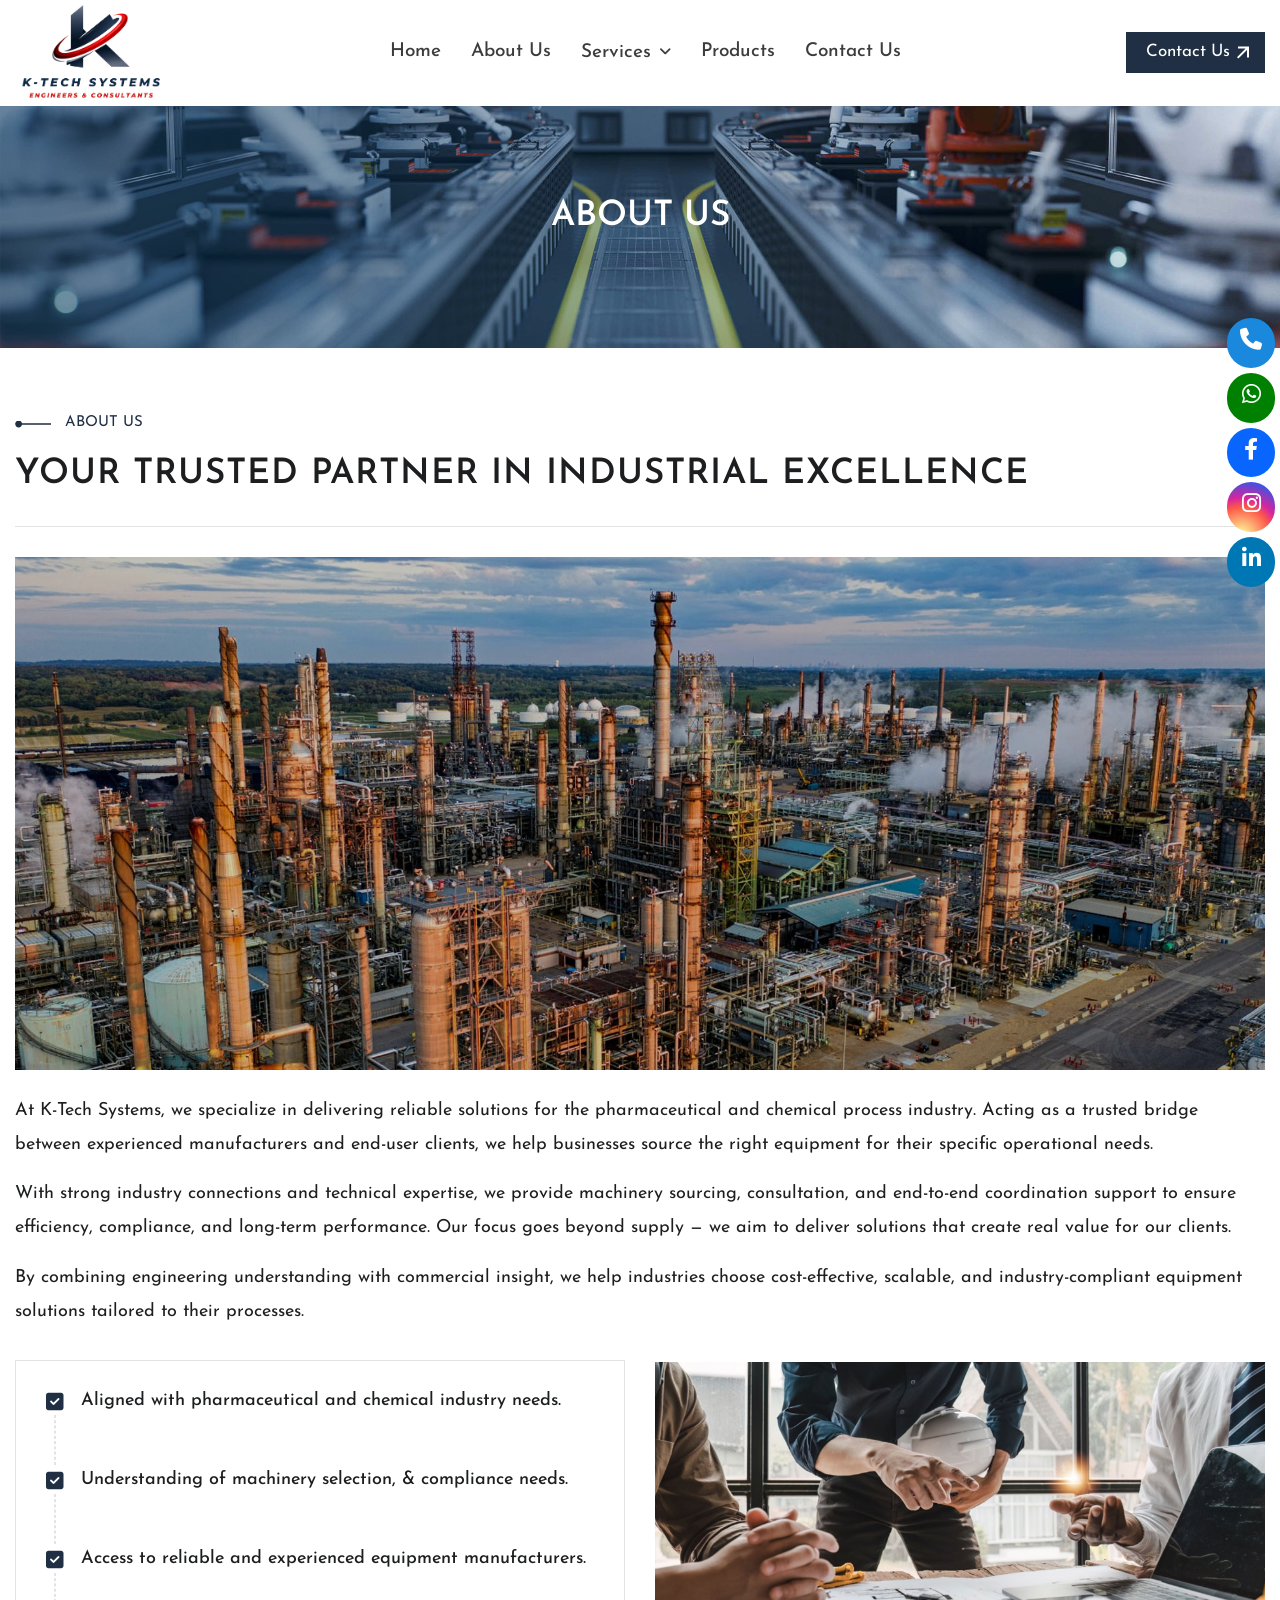
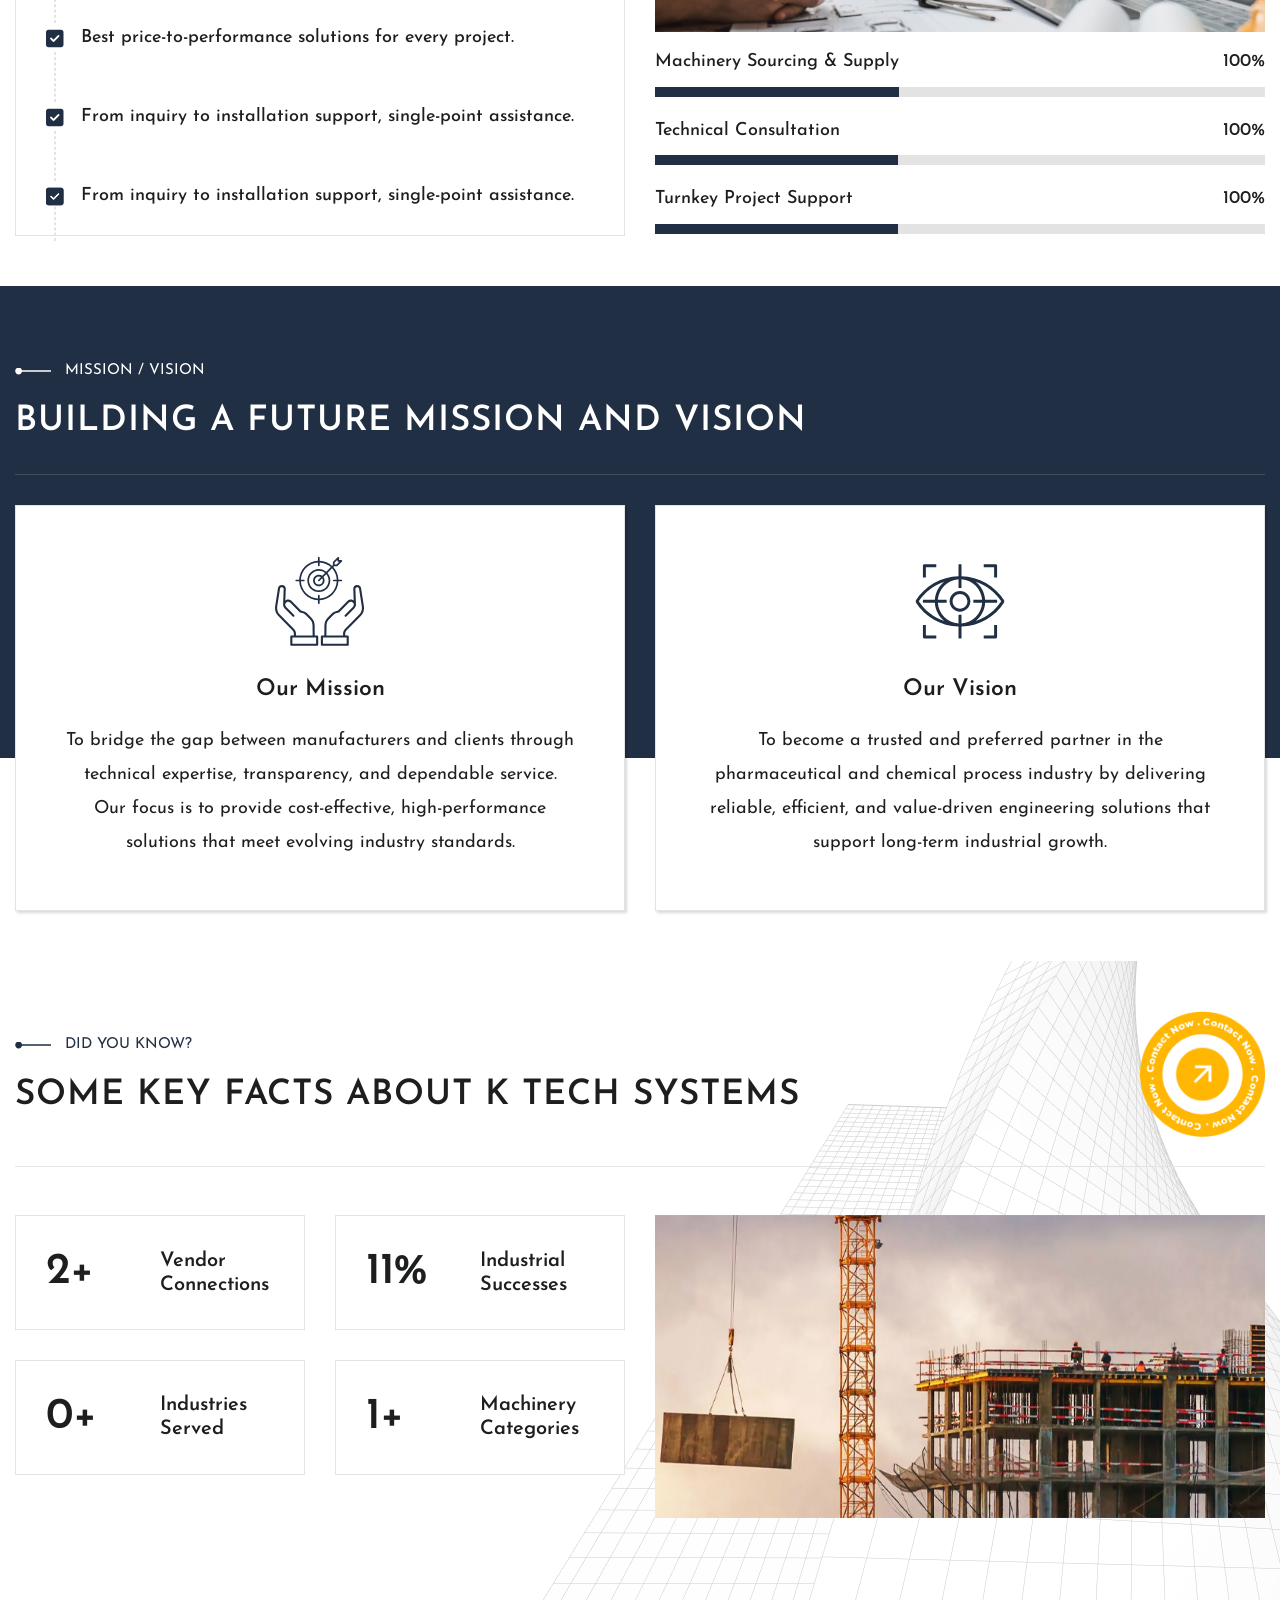
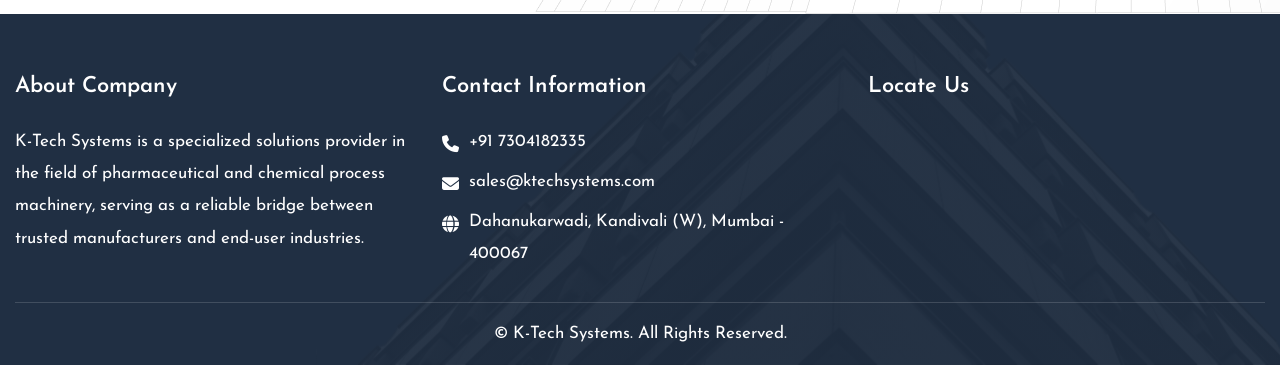
==== commit 50797a68: "Update about.html" ====
--- a/about.html
+++ b/about.html
@@ -130,7 +130,7 @@
                     <!-- Section Title Start -->
                     <div class="section-title">
                         <h3 class="wow fadeInUp">about us</h3>
-                        <h2 class="" data-cursor="-opaque">Your Trusted Partner in Construction
+                        <h2 class="" data-cursor="-opaque">Your Trusted Partner in Industrial
                             Excellence</h2>
                     </div>
                     <!-- Section Title End -->
@@ -607,4 +607,4 @@
     <script src="js/function.js"></script>
 </body>
 
-</html>+</html>
